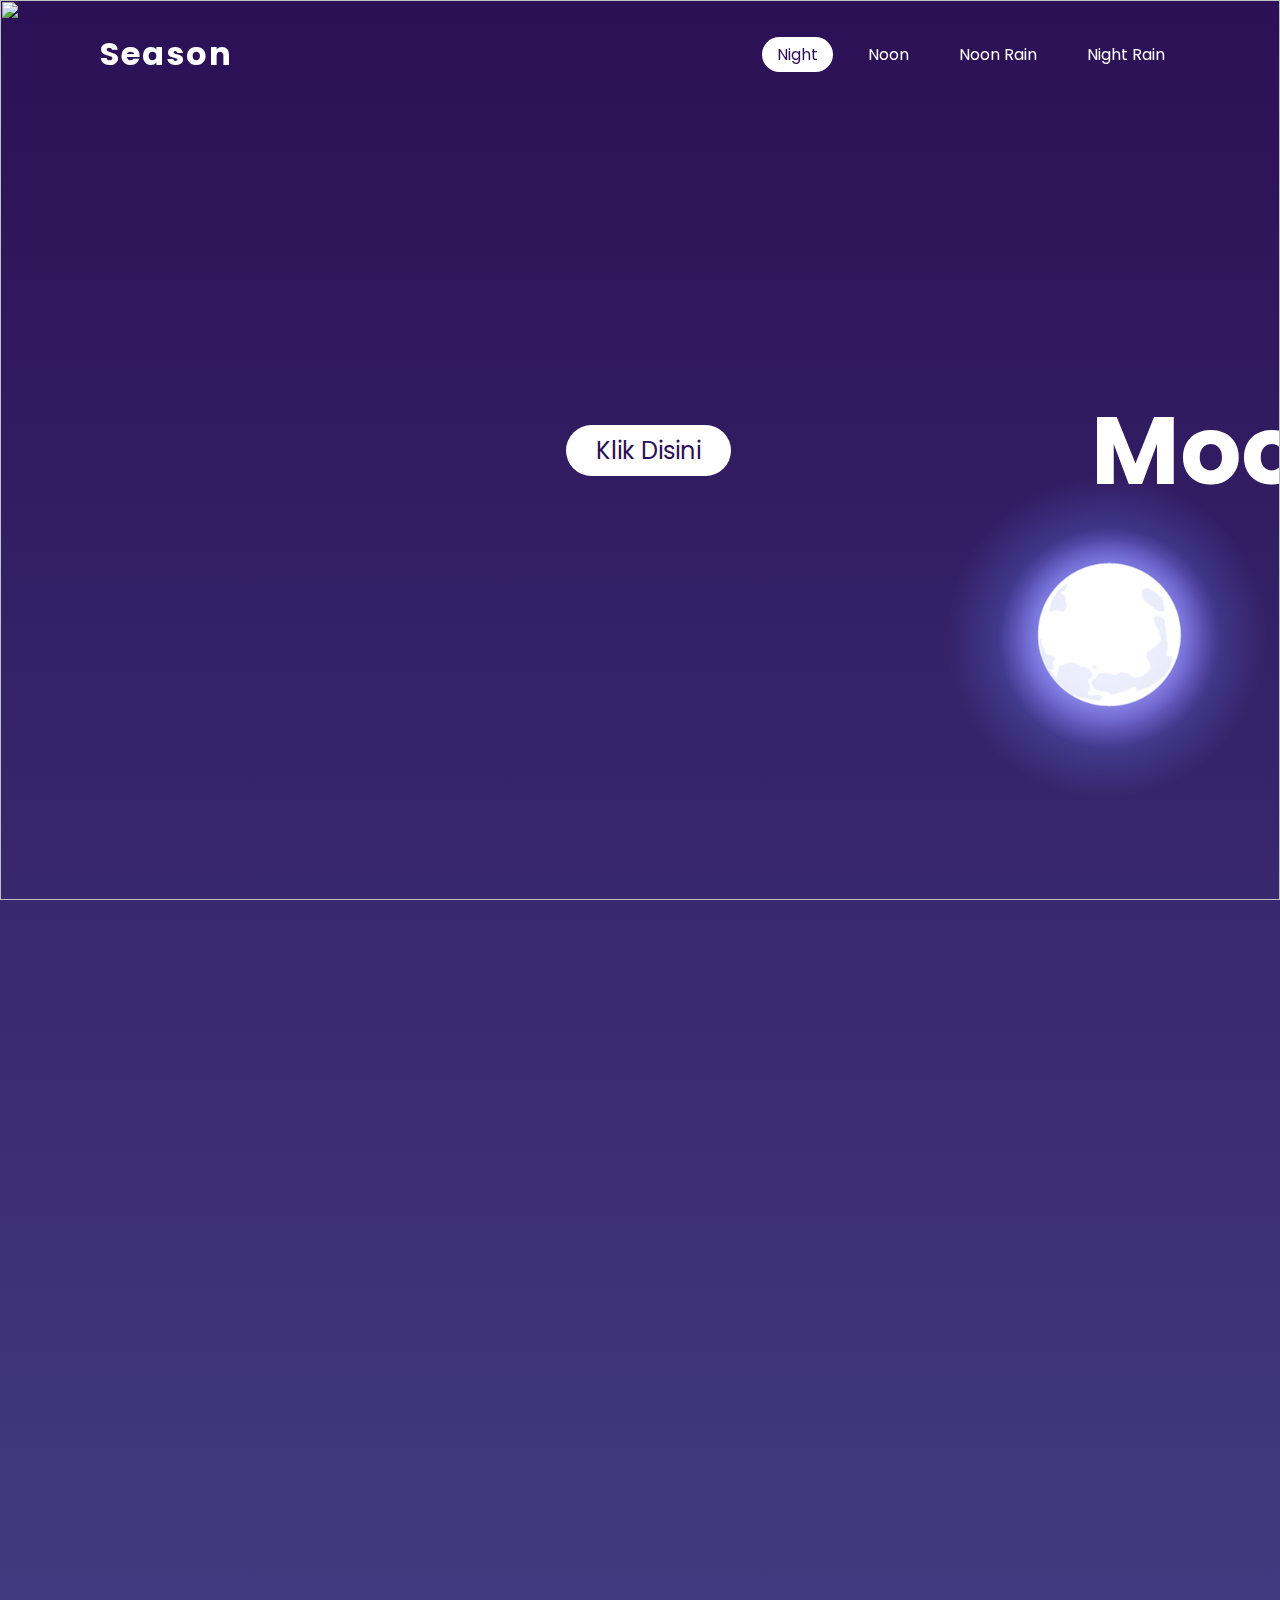
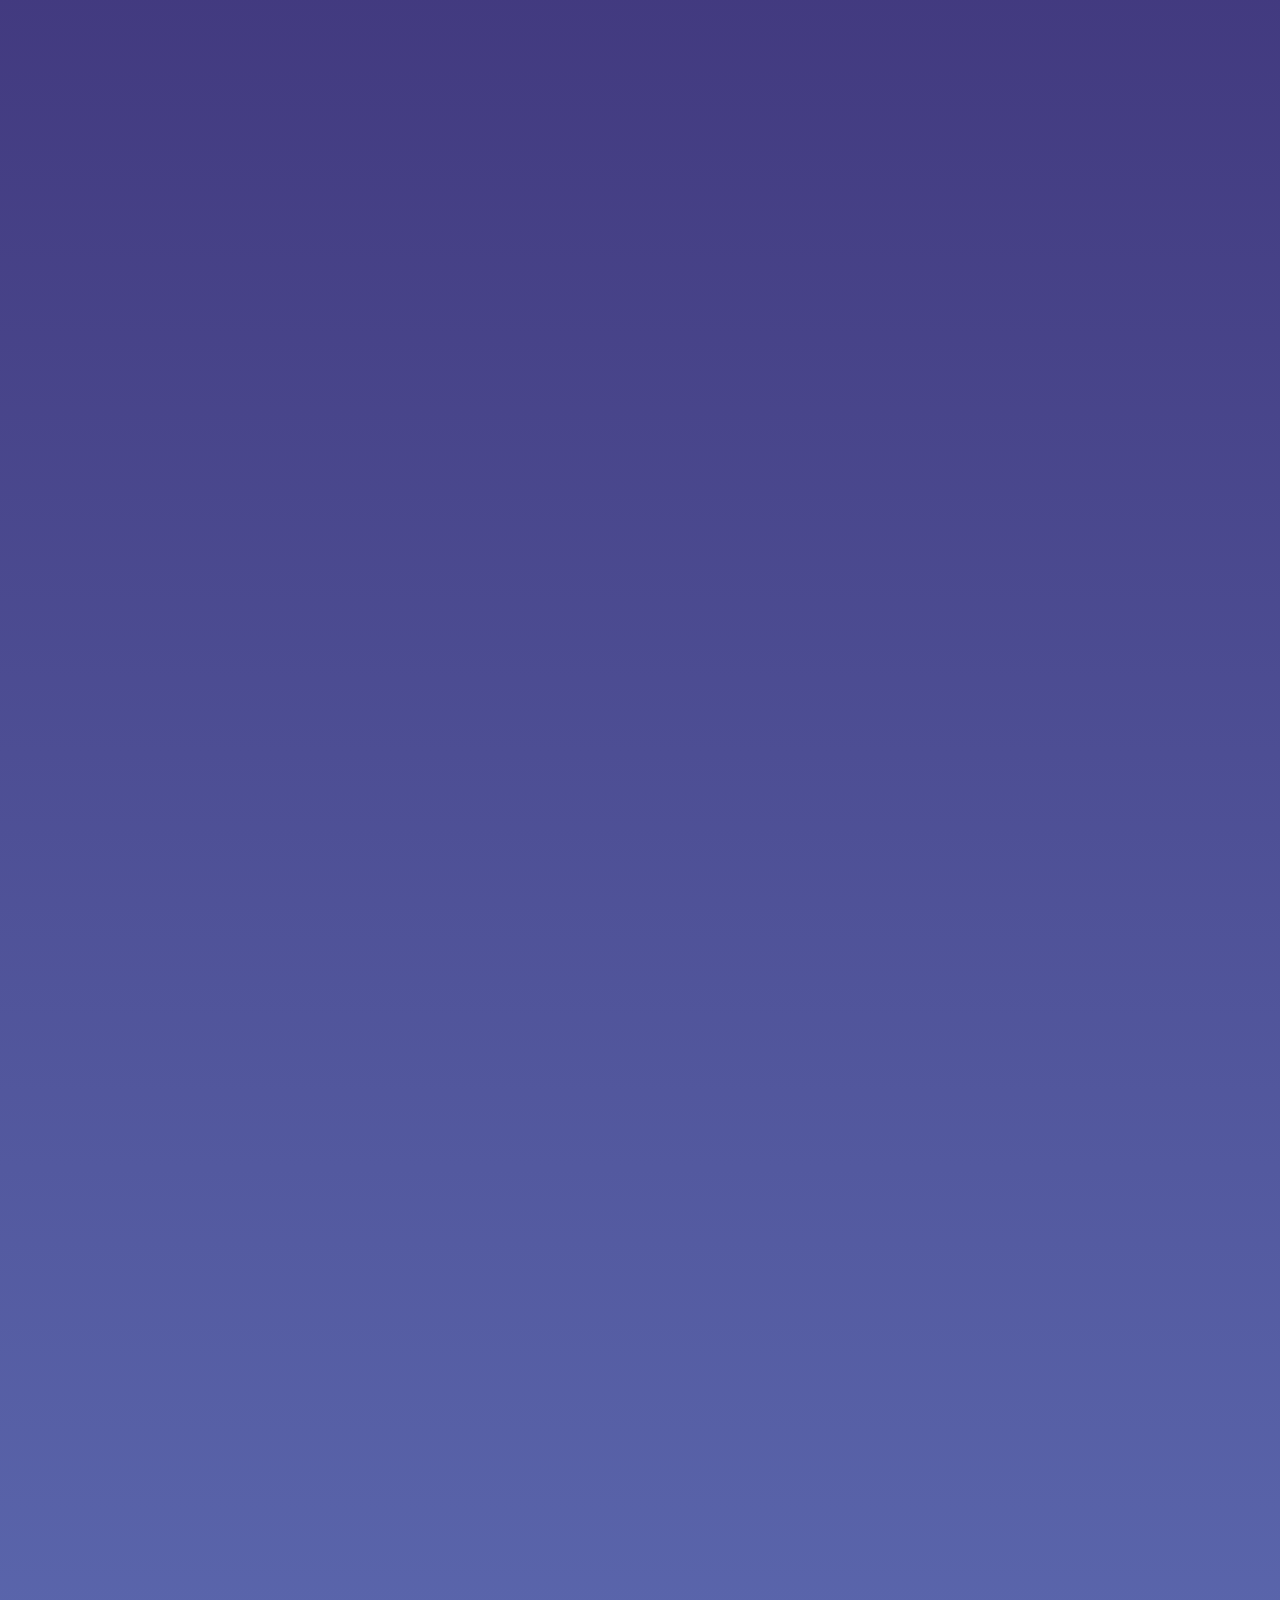
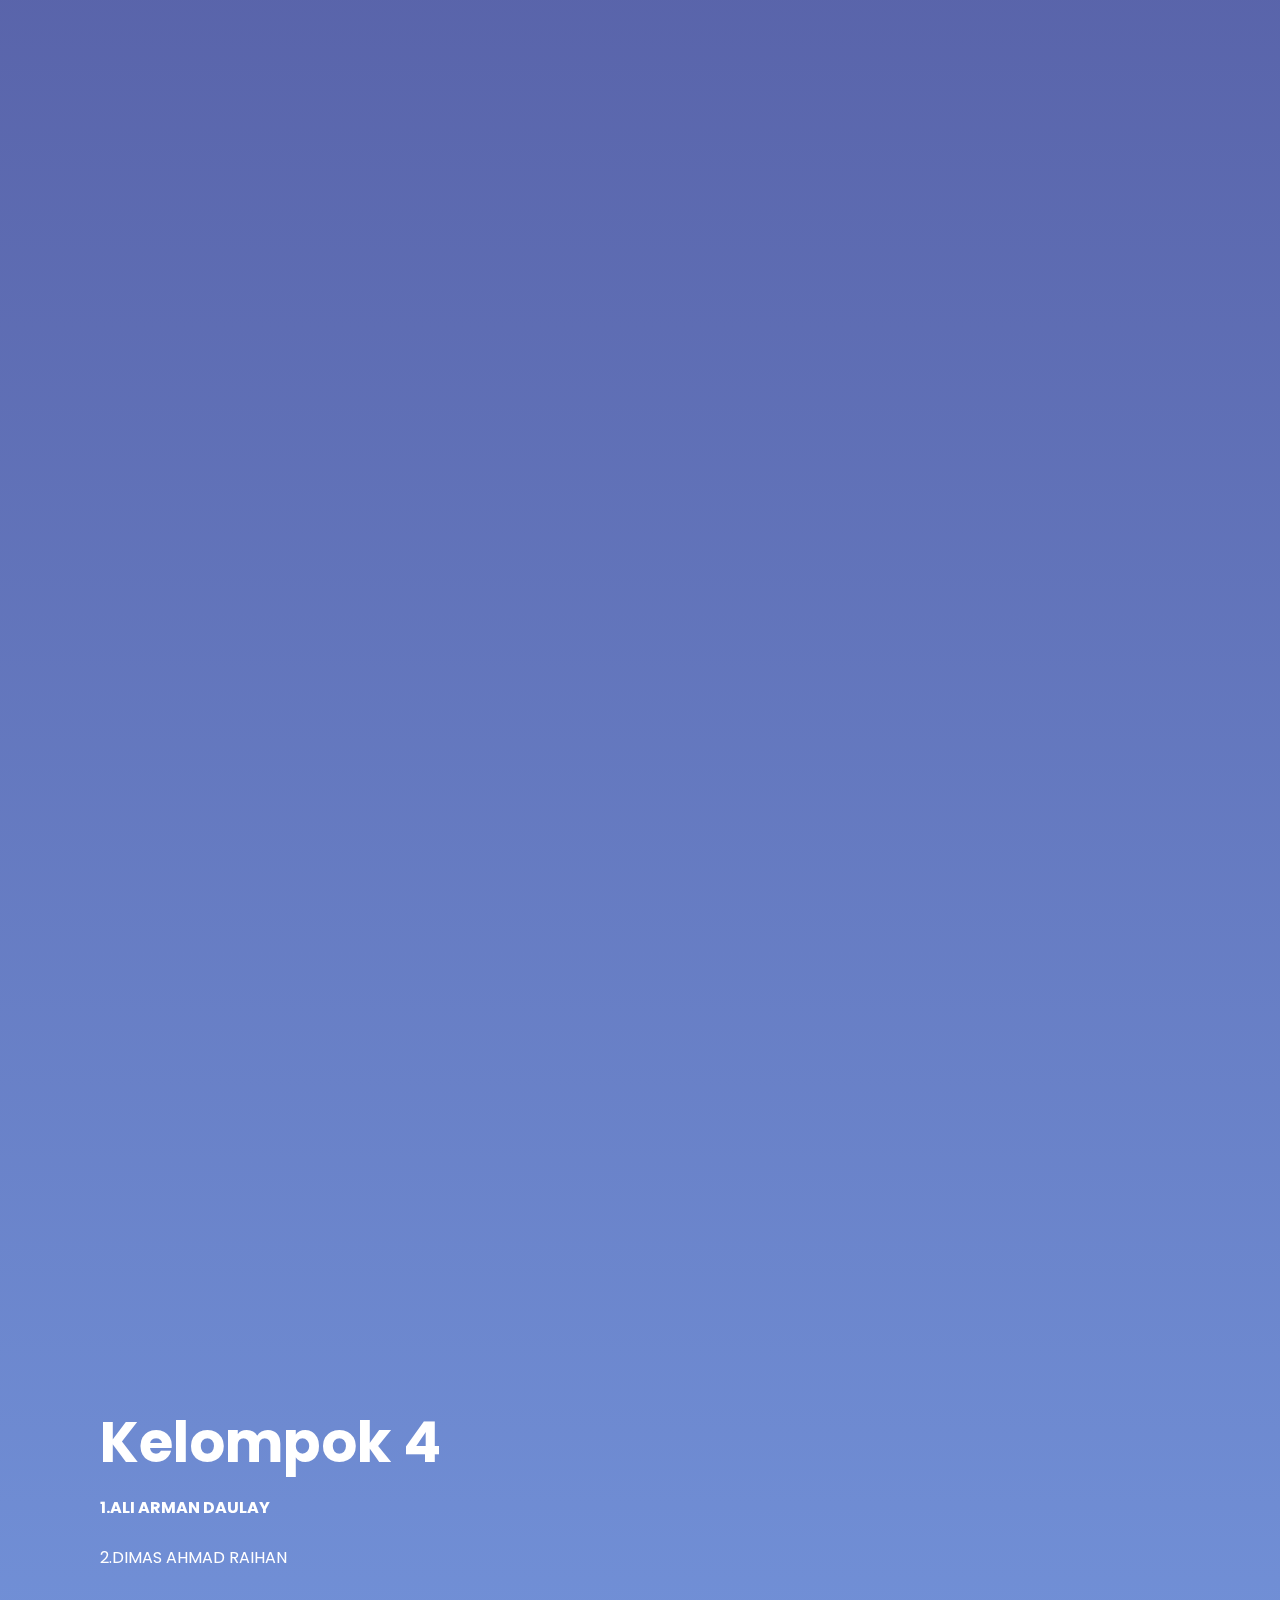
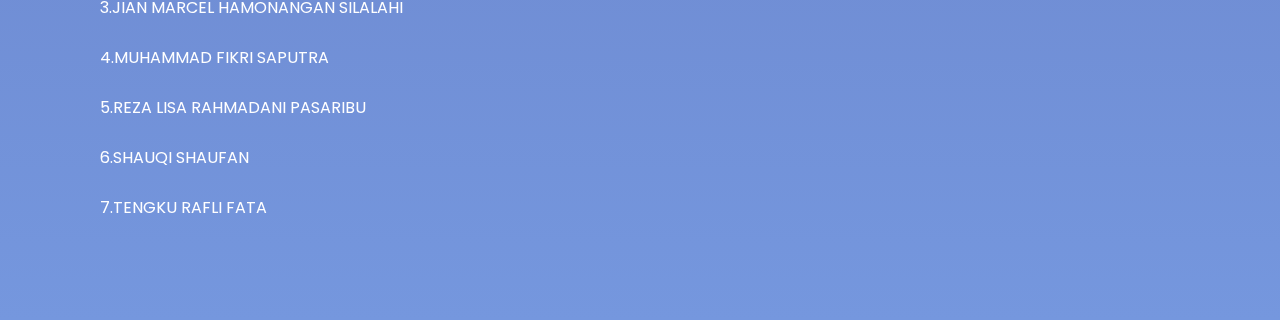
==== index.html @ a9be95c5 "perubahan dari ali" ====
<!doctype html>
<html>
<head>
<title>Kelompok 4 . Pemrograman Internet</title>
<link rel="stylesheet" type="text/css" href="css/season.css">
<script src="https://code.jquery.com/jquery-3.6.0.min.js" integrity="sha256-/xUj+3OJU5yExlq6GSYGSHk7tPXikynS7ogEvDej/m4=" crossorigin="anonymous"></script>
</head>
<body>
	<header>
		<a href="#" class="logo">Season</a>
		<ul>
			<li><a href="#" class="active">Night</a></li>
			<li><a href="#">Noon</a></li>
			<li><a href="#">Noon Rain</a></li>
			<li><a href="#">Night Rain</a></li>
		</ul>
	</header>
	<section>
		<img src="images/stars.png" id="stars">
		<img src="images/moon.png" id="moon">
		<img src="images/mountains_behind malam.png" id="mountains_behind_malam">
		<h2 id="text">Moon Light</h2>
		<a href="#sec" id="btn">Klik Disini</a>
		<img src="images/mountains_front malam.png" id="mountains_front_malam">
	</section>
	<div class="sec" id="sec">
		<h2>Kelompok 4</h2>
		<p><b>1.ALI ARMAN DAULAY</b><br><br>
			  2.DIMAS AHMAD RAIHAN<br><br>
			  3.JIAN MARCEL HAMONANGAN SILALAHI<br><br>
			  4.MUHAMMAD FIKRI SAPUTRA<br><br>
			  5.REZA LISA RAHMADANI PASARIBU<br><br>
			  6.SHAUQI SHAUFAN<br><br>
			  7.TENGKU RAFLI FATA
		</p>
	</div>
	<script type="text/javascript" src="javascript/season.js"></script>
</body>
</html>
---- css/season.css ----
@import url('https://fonts.googleapis.com/css?family=Poppins:300,400,500,600,700,800,900&display=swap');
* {
	margin : 0;
	padding: 0;
	box-sizing: border-box;
	font-family: 'Poppins', sans-serif; 
	scroll-behavior: smooth;
}
body {
	min-height:  100vh;
	overflow-x: hidden;
	background: linear-gradient(#2b1055,#7597de);
}
header {
	position: fixed;
	top : 0;
	left: 0;
	width: 100%;
	padding: 30px 100px;
	display: flex;
	justify-content: space-between;
	align-items: center;
	z-index: 10000;
}
header .logo {
	color: #fff;
	font-weight: 700;
	text-decoration: none;
	font-size: 2em;
	letter-spacing: 2px;
}
header ul {
	display: flex;
	justify-content: center;
	align-items: center;
}
header ul li {
	list-style: none;
	margin-left: 20px;
}
header ul li a {
	text-decoration: none;
	padding: 6px 15px;
	color: #fff;
	border-radius: 20px;
}
header ul li a:hover ,
header ul li a.active {
	background: #fff;
	color: #2b1055;
}
section {
	position: relative;
	width: 100%;
	height: 100vh;
	padding: 100px;
	display: flex;
	justify-content: center;
	align-items: center;
	overflow: hidden;
}
/*section::before {
	content: '';
	position: absolute;
	bottom: 0;
	width: 100%;
	height: 100px;
	background: linear-gradient(to top, #1c0522,transparent);
	z-index: 1000;
}*/
section img#mountains_front_malam, section img#mountains_behind_malam {
	position: fixed;
}
section img {
	position: absolute;
	left: 0;
	width: 100%;
	height: 100%;
	object-fit: cover;
	pointer-events: none;
}
section img:not(#moon) {
	top: 0;
}
section img#moon {
	bottom: 0;
	mix-blend-mode: screen;
	transform: rotate(0deg);
}
section img#mountains_front_malam {
	z-index: 10;
}
#text {
	position: absolute;
	right: -350px;
	color: #fff;
	white-space: nowrap;
	font-size: 7.5vw;
	z-index: 9;
}
#btn {
	text-decoration: none;
	display: inline-block;
	padding: 8px 30px;
	border-radius: 40px;
	background: #fff;
	color: #2b1055;
	font-size: 1.5em;
	z-index: 9;
	transform: translate(8px);
}
.sec {
	position: relative;
	padding: 100px;
	/*background: #1c0522;*/
}
.sec h2 {
	font-size: 3.5em;
	margin-bottom: 10px;
	color: #fff;
}
.sec p {
	font-size: 1em;
	color: #fff;
}
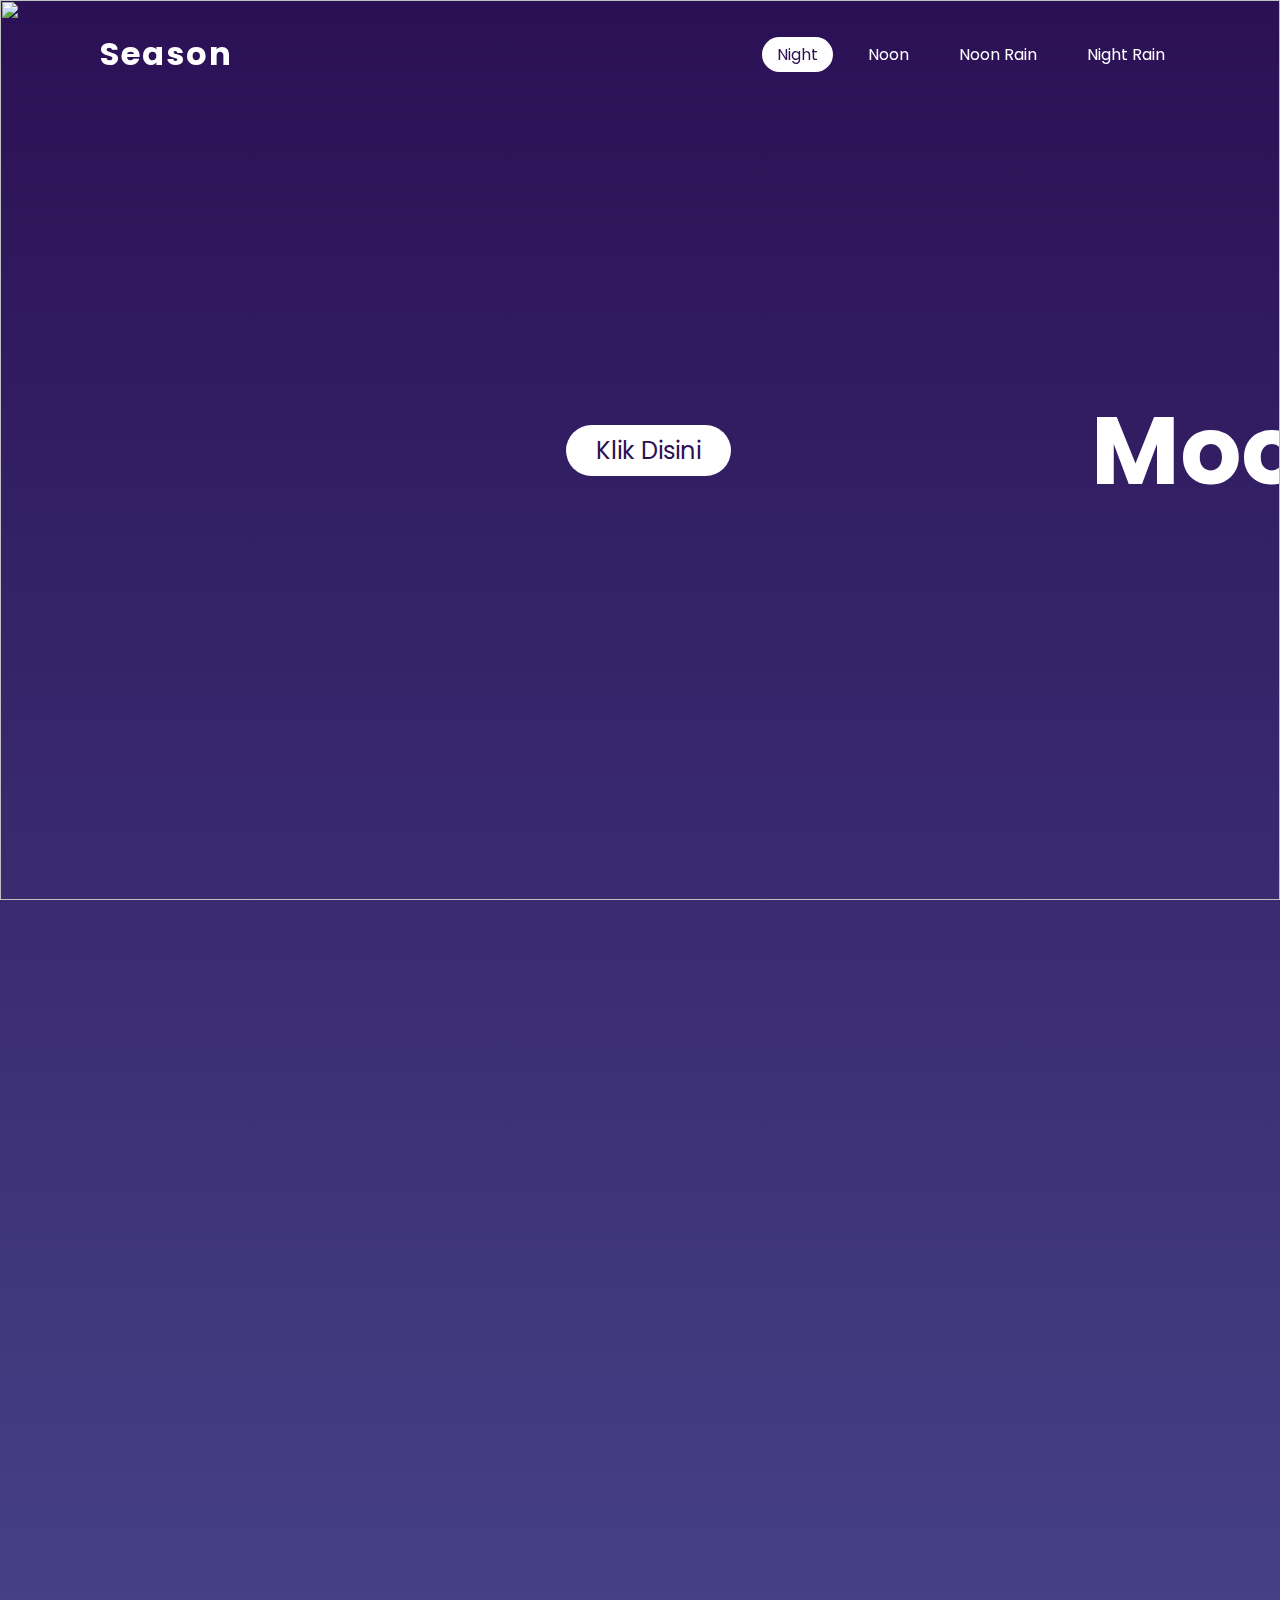
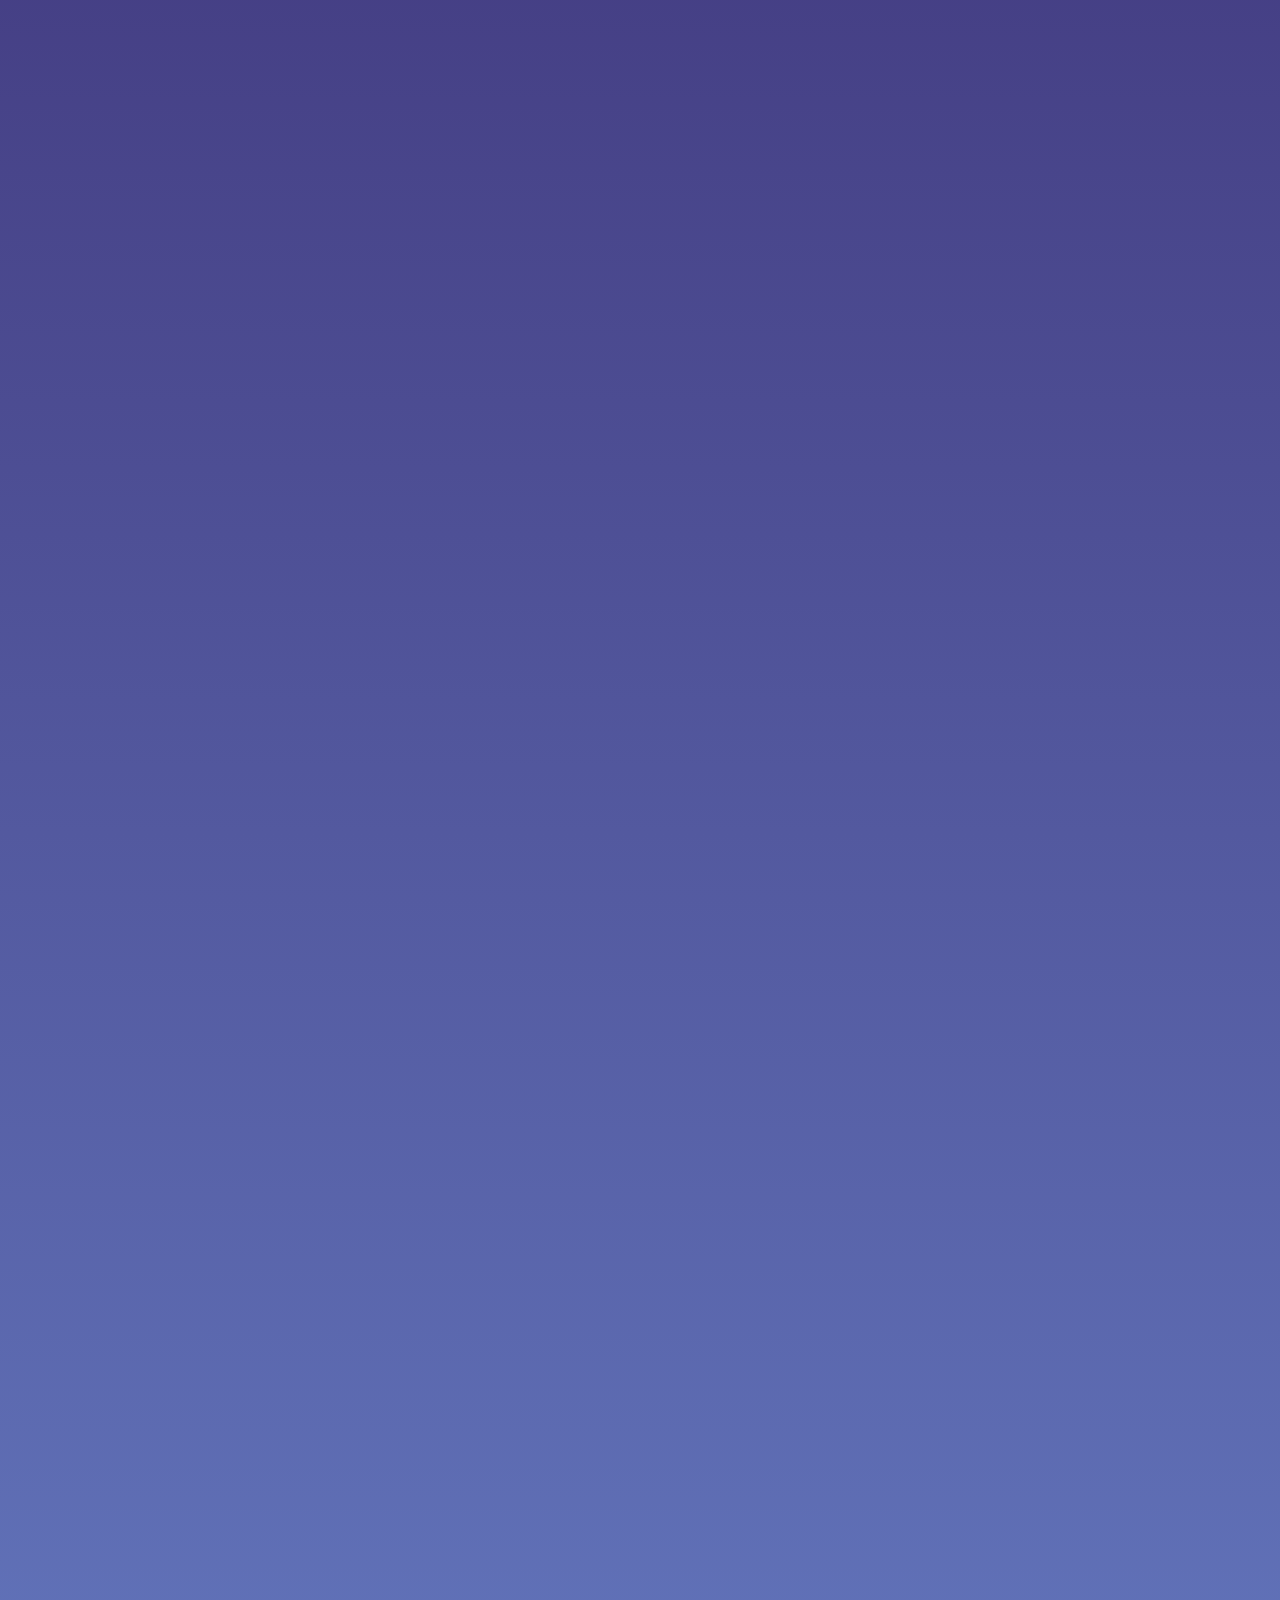
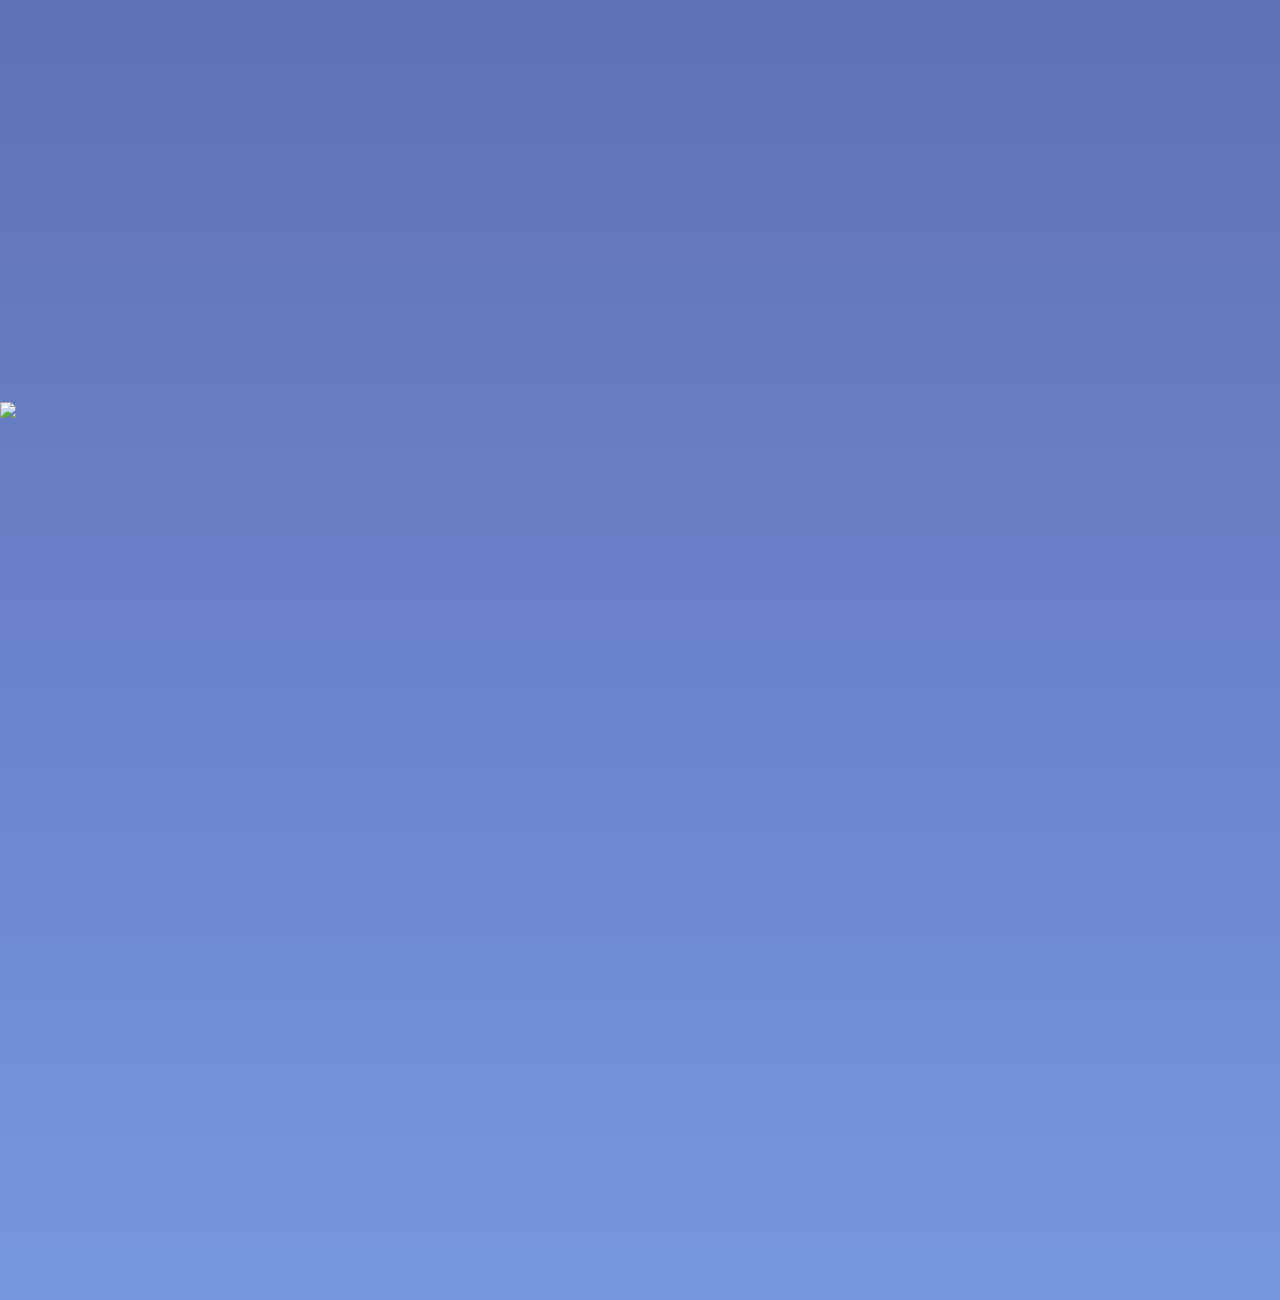
==== commit 7756f7ca: "semoga kali ini posisi bulannya sejajar selalu T.T" ====
--- a/index.html
+++ b/index.html
@@ -10,20 +10,24 @@
 		<a href="#" class="logo">Season</a>
 		<ul>
 			<li><a href="#" class="active">Night</a></li>
-			<li><a href="#">Noon</a></li>
-			<li><a href="#">Noon Rain</a></li>
-			<li><a href="#">Night Rain</a></li>
+			<li><a href="#" id="hij">Noon</a></li>
+			<li><a href="#" id="efg">Noon Rain</a></li>
+			<li><a href="#" id="abc">Night Rain</a></li>
 		</ul>
 	</header>
 	<section>
 		<img src="images/stars.png" id="stars">
-		<img src="images/moon.png" id="moon">
+		<img src="images/moon2.png" id="moon" data-moon-deg="0">
 		<img src="images/mountains_behind malam.png" id="mountains_behind_malam">
 		<h2 id="text">Moon Light</h2>
 		<a href="#sec" id="btn">Klik Disini</a>
 		<img src="images/mountains_front malam.png" id="mountains_front_malam">
 	</section>
-	<div class="sec" id="sec">
+	<div id="night"></div>
+	<div id="noon"></div>
+	<div id="noonRain"></div>
+	<div id="nightRain"></div>
+	<!-- <div class="sec" id="sec">
 		<h2>Kelompok 4</h2>
 		<p><b>1.ALI ARMAN DAULAY</b><br><br>
 			  2.DIMAS AHMAD RAIHAN<br><br>
@@ -33,7 +37,7 @@
 			  6.SHAUQI SHAUFAN<br><br>
 			  7.TENGKU RAFLI FATA
 		</p>
-	</div>
+	</div> -->
 	<script type="text/javascript" src="javascript/season.js"></script>
 </body>
 </html>
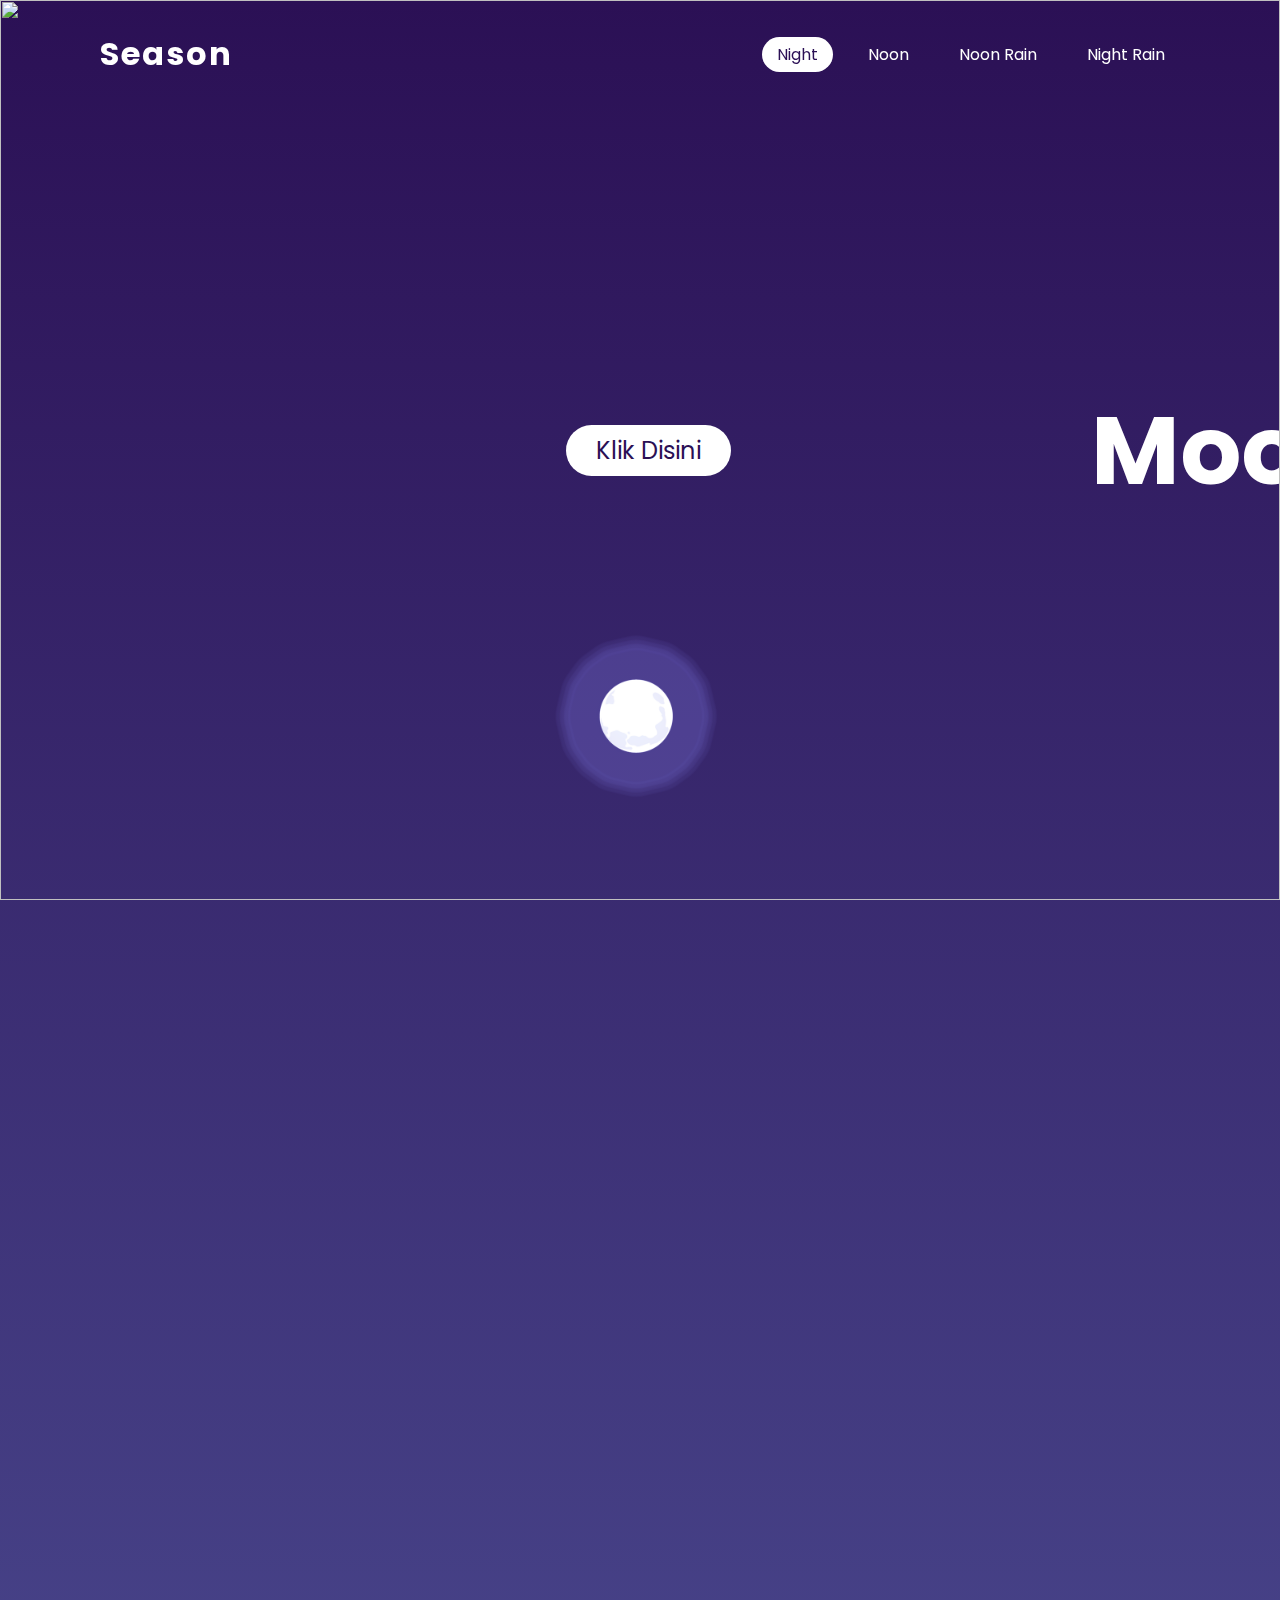
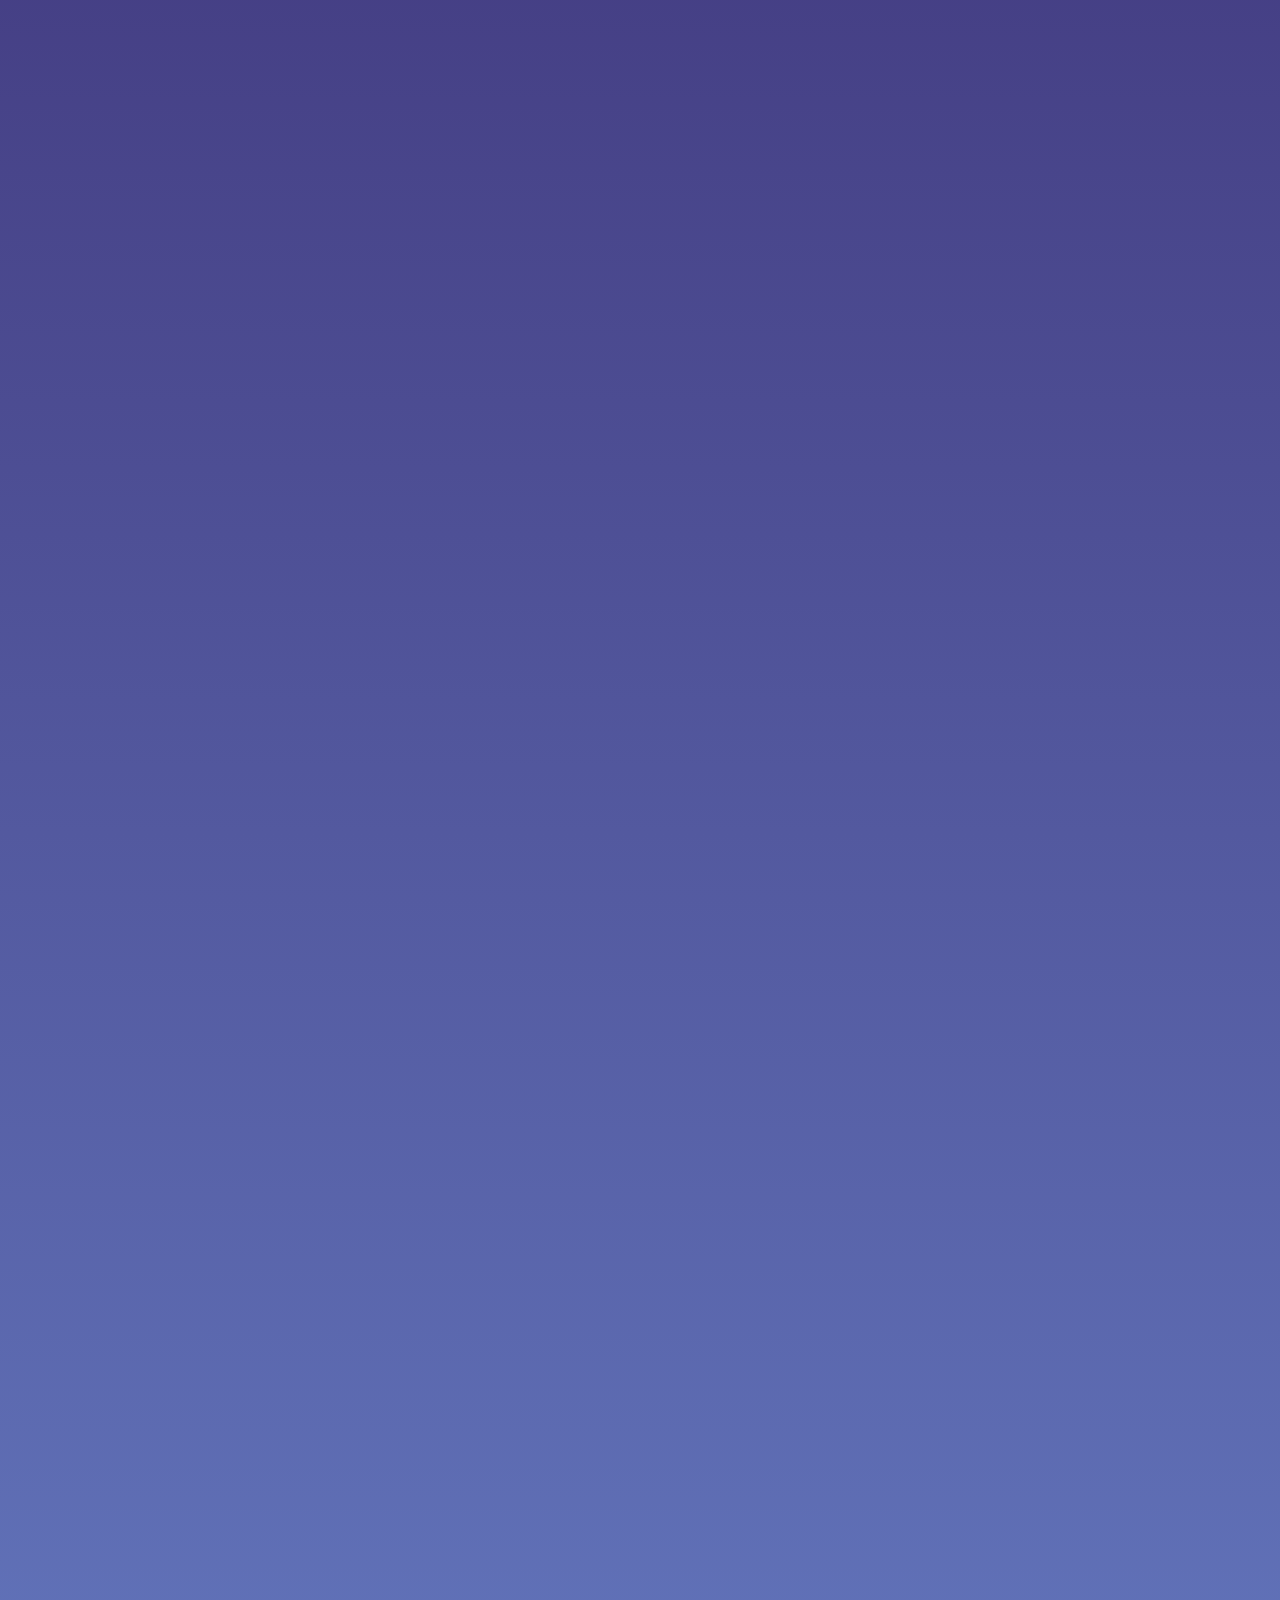
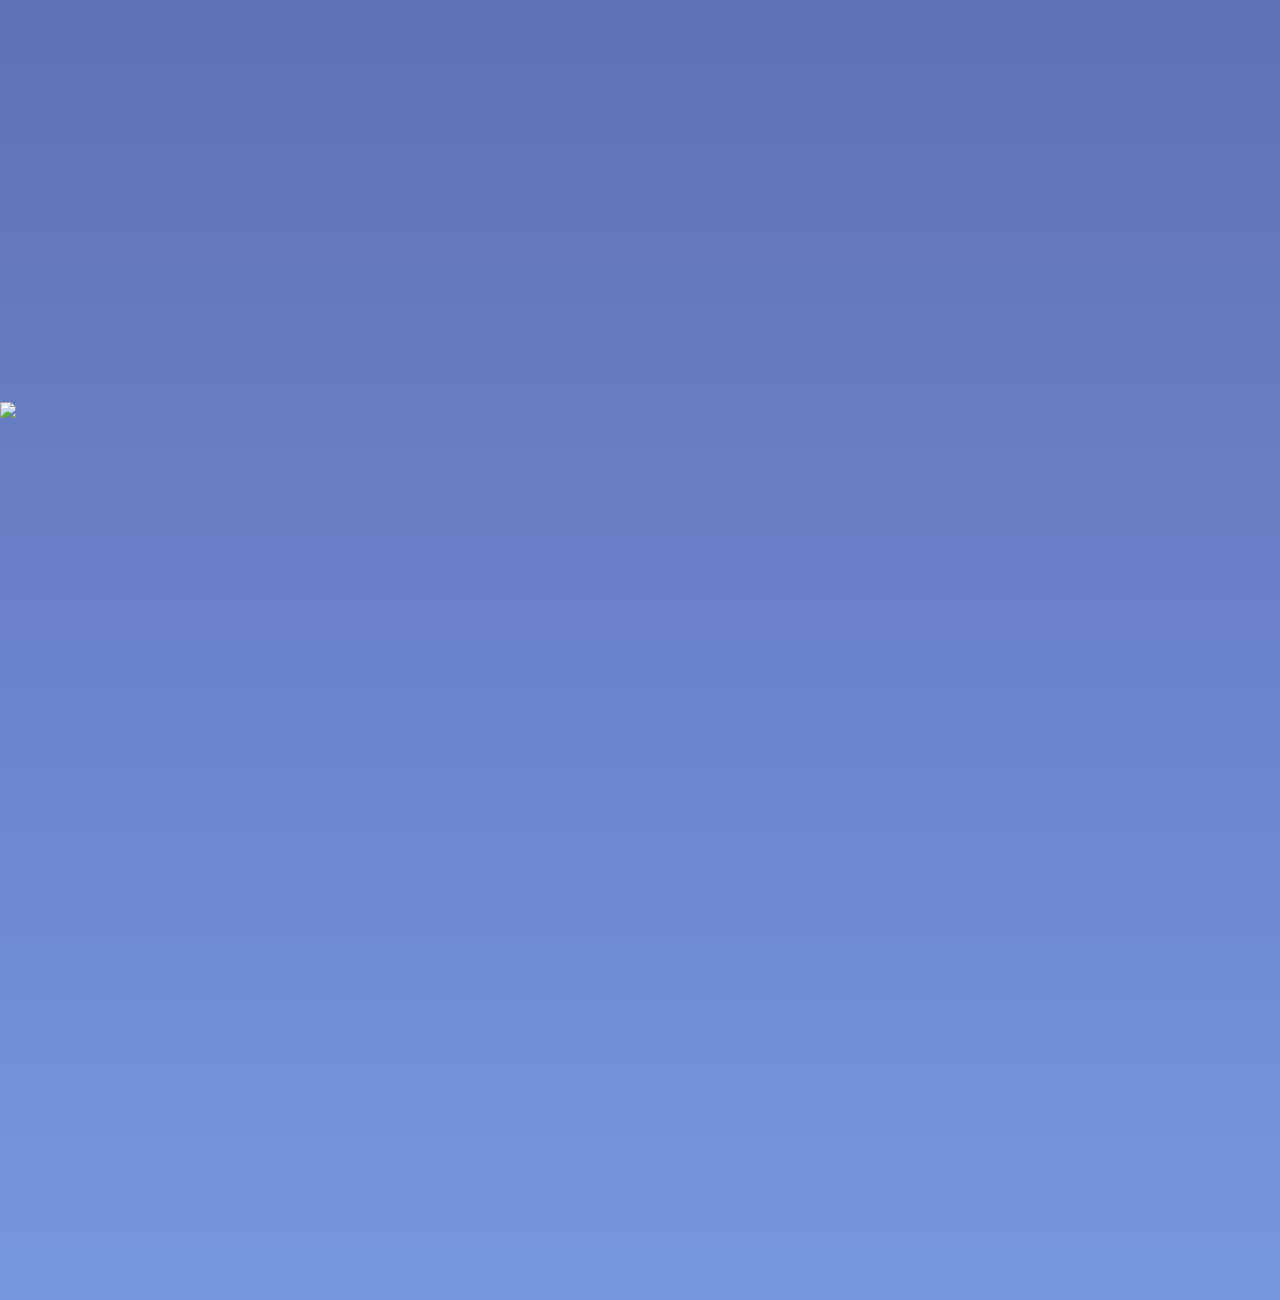
==== commit b305bdb7: "bulannya gini aja lah" ====
--- a/index.html
+++ b/index.html
@@ -17,7 +17,7 @@
 	</header>
 	<section>
 		<img src="images/stars.png" id="stars">
-		<img src="images/moon2.png" id="moon" data-moon-deg="0">
+		<img src="images/moon3.png" id="moon" data-moon-deg="0">
 		<img src="images/mountains_behind malam.png" id="mountains_behind_malam">
 		<h2 id="text">Moon Light</h2>
 		<a href="#sec" id="btn">Klik Disini</a>
--- a/css/season.css
+++ b/css/season.css
@@ -68,10 +68,13 @@
 	background: linear-gradient(to top, #1c0522,transparent);
 	z-index: 1000;
 }*/
-section img#mountains_front_malam, section img#mountains_behind_malam {
-	position: fixed;
+section img#mountains_front_malam,
+section img#mountains_behind_malam,
+section img#stars {
+	position: fixed !important;
 }
-section img {
+section img:not(#moon) {
+	top: 0;
 	position: absolute;
 	left: 0;
 	width: 100%;
@@ -79,13 +82,14 @@
 	object-fit: cover;
 	pointer-events: none;
 }
-section img:not(#moon) {
-	top: 0;
-}
 section img#moon {
+	margin-bottom: -8vh;
 	bottom: 0;
+	left: 50%;
+	margin-left: -256px;
+	position: fixed;
 	mix-blend-mode: screen;
-	transform: rotate(0deg);
+	transform: scale(0.4);
 }
 section img#mountains_front_malam {
 	z-index: 10;
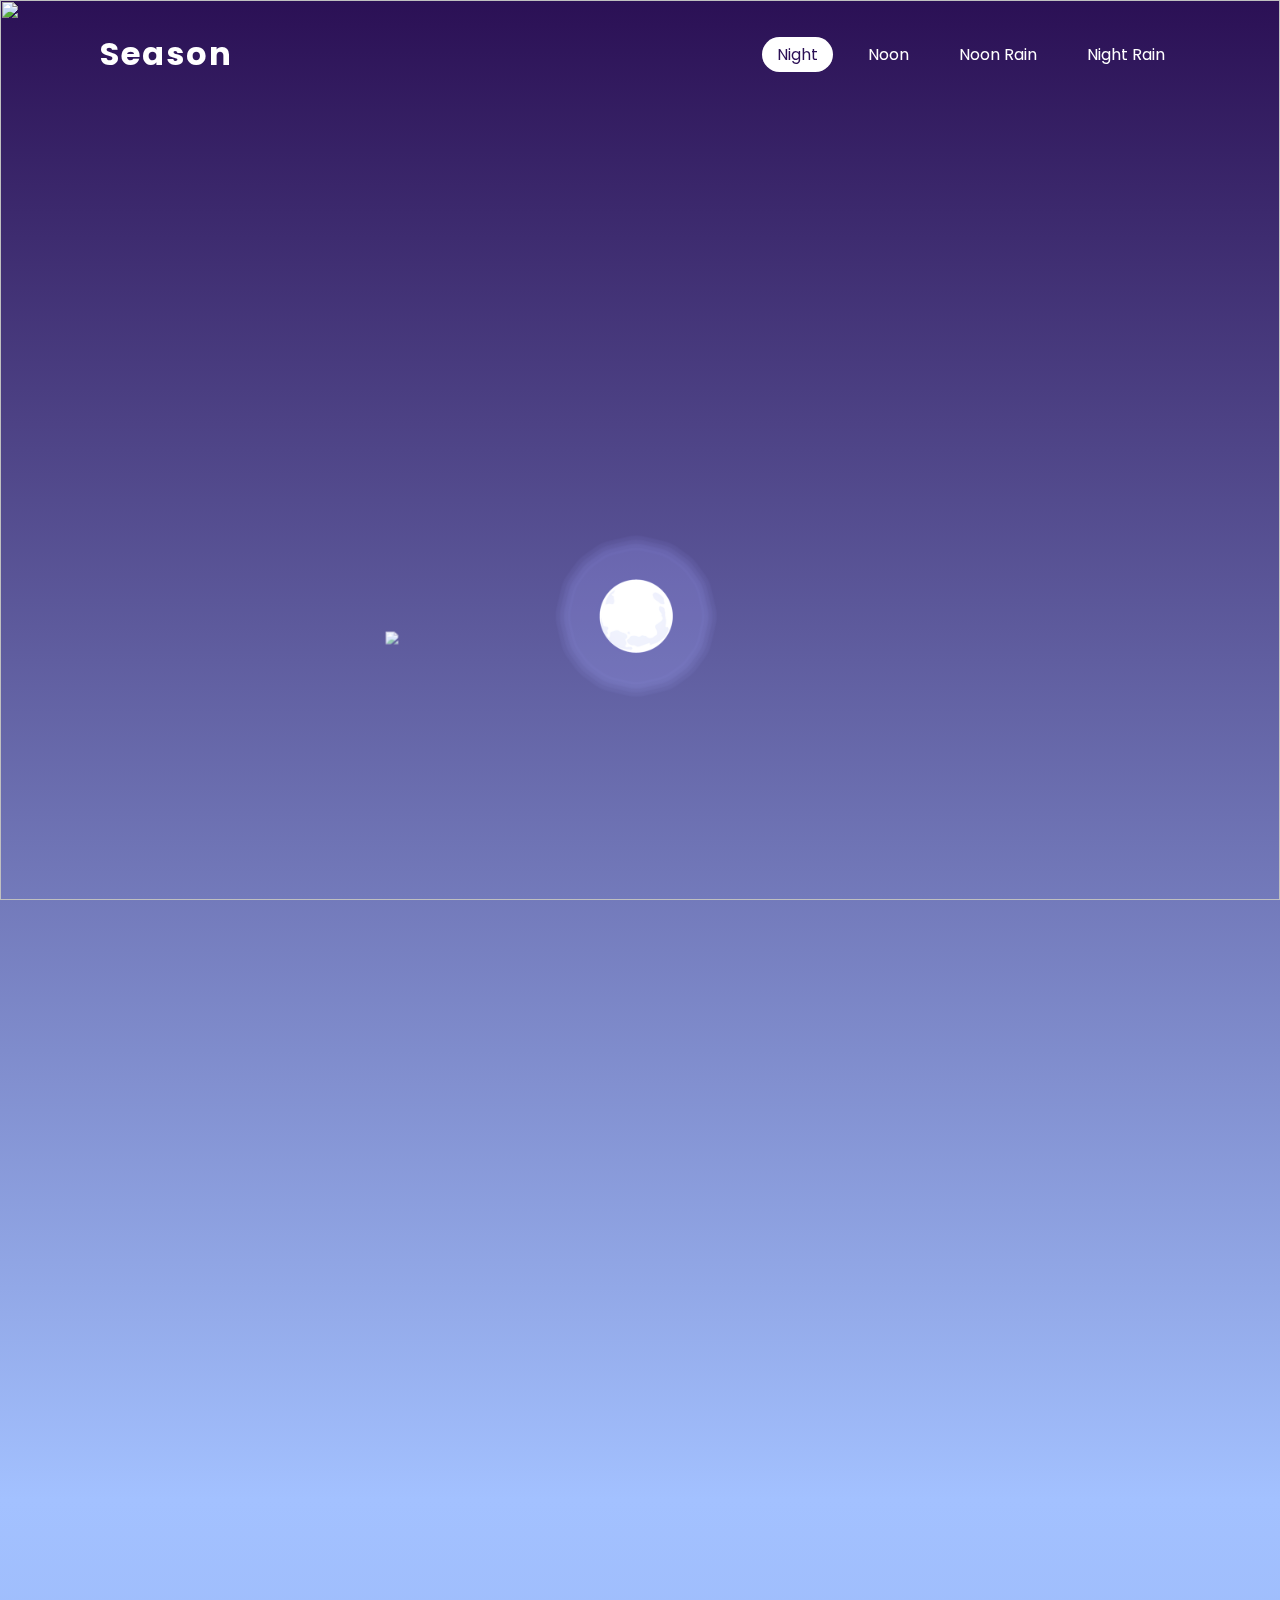
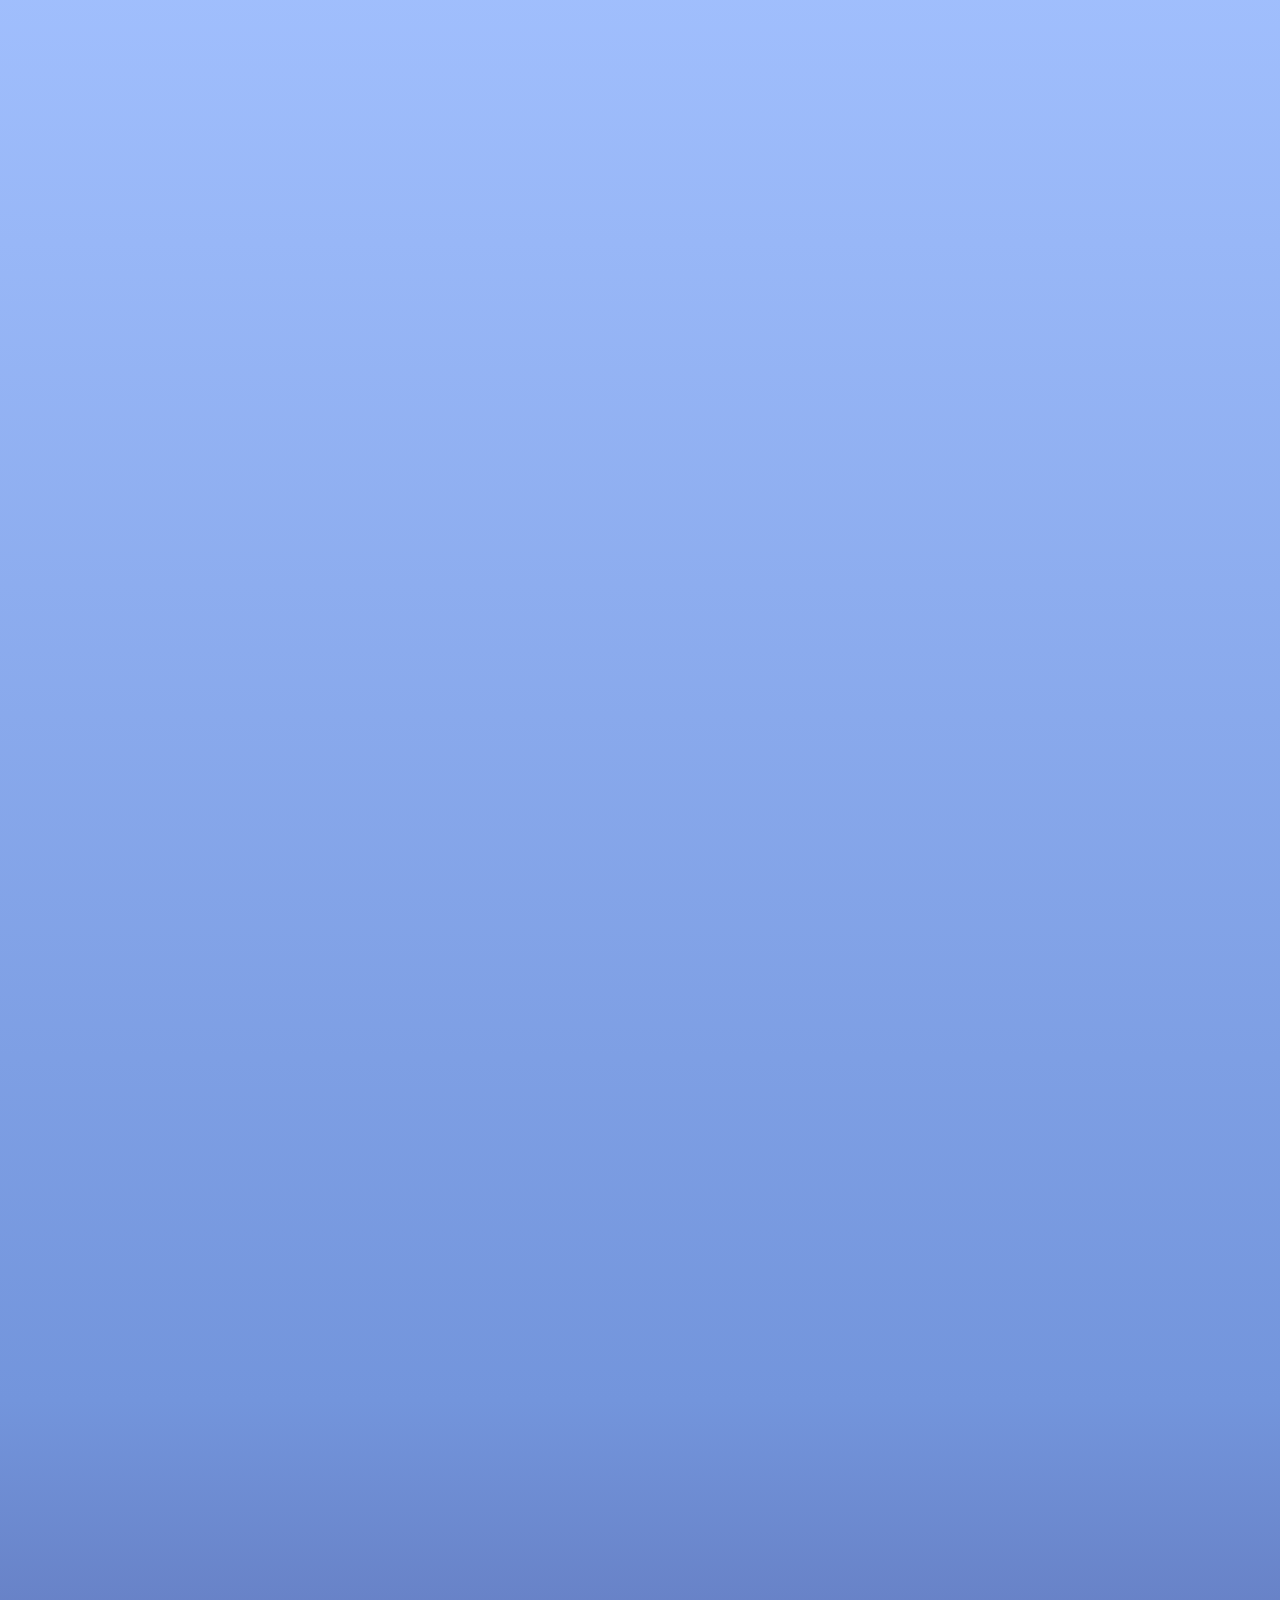
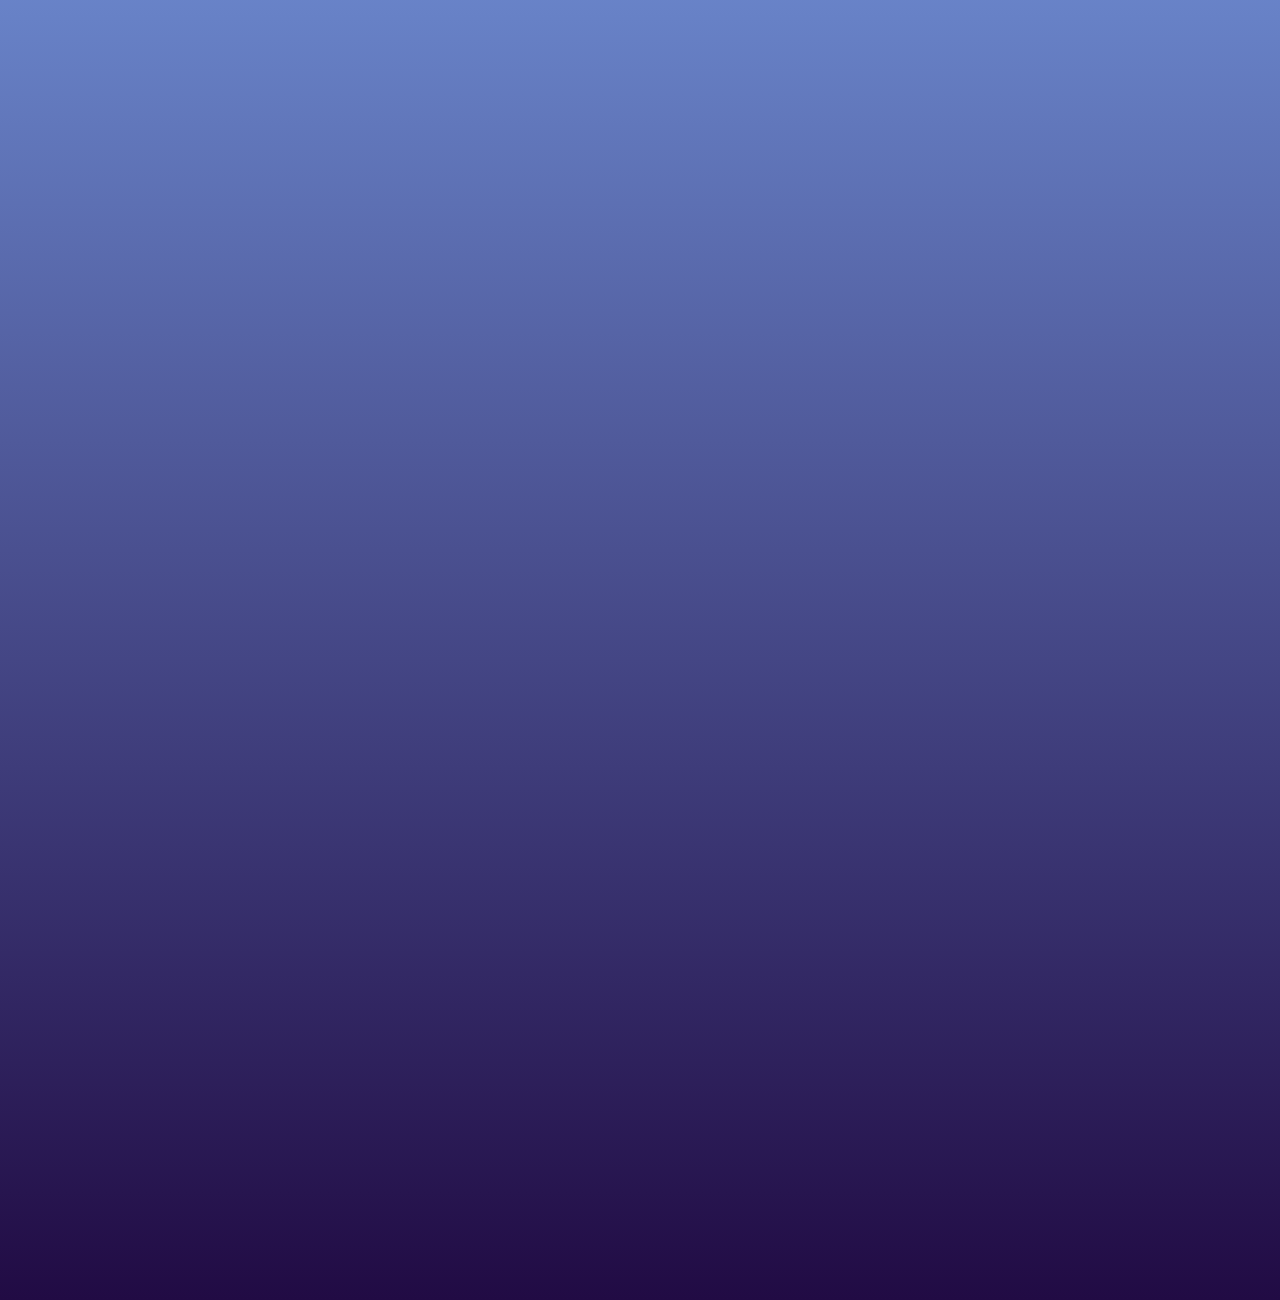
==== commit 8ded40aa: "tinggal mountain night rain dan posisi matahari salah" ====
--- a/index.html
+++ b/index.html
@@ -15,13 +15,67 @@
 			<li><a href="#" id="abc">Night Rain</a></li>
 		</ul>
 	</header>
+
+	<img src="images/night cloud.png" class="clouds night-clouds night-cloud-1">
+	<img src="images/night cloud.png" class="clouds night-clouds night-cloud-2">
+	<img src="images/night cloud.png" class="clouds night-clouds night-cloud-3">
+	<img src="images/night cloud.png" class="clouds night-clouds night-cloud-4">
+	<img src="images/night cloud.png" class="clouds night-clouds night-cloud-5">
+	<img src="images/night cloud.png" class="clouds night-clouds night-cloud-6 z10">
+	<img src="images/night cloud.png" class="clouds night-clouds night-cloud-7 z10">
+	<img src="images/night cloud.png" class="clouds night-clouds night-cloud-8 z10">
+	<img src="images/night cloud.png" class="clouds night-clouds night-cloud-9 z9">
+	<img src="images/night cloud.png" class="clouds night-clouds night-cloud-10 z10">
+	<img src="images/night cloud.png" class="clouds night-clouds night-cloud-11 z9">
+	<img src="images/night cloud.png" class="clouds night-clouds night-cloud-12 z9">
+	<img src="images/night cloud.png" class="clouds night-clouds night-cloud-13 z9">
+
+	<img src="images/dark cloud2.png" class="clouds night-clouds dark-clouds night-cloud-14 z9">
+	<img src="images/dark cloud2.png" class="clouds night-clouds dark-clouds night-cloud-15 z10">
+	<img src="images/dark cloud2.png" class="clouds night-clouds dark-clouds night-cloud-16 z10">
+	<img src="images/dark cloud2.png" class="clouds night-clouds dark-clouds night-cloud-17 z11">
+
 	<section>
 		<img src="images/stars.png" id="stars">
-		<img src="images/moon3.png" id="moon" data-moon-deg="0">
-		<img src="images/mountains_behind malam.png" id="mountains_behind_malam">
-		<h2 id="text">Moon Light</h2>
-		<a href="#sec" id="btn">Klik Disini</a>
-		<img src="images/mountains_front malam.png" id="mountains_front_malam">
+		<!-- keterangan : 
+			 sc1-lhc-$ > summer cloud 1 - left hight cloud - $
+			 sc1-rhc-$ > summer cloud 1 - right hight cloud - $
+			 sc1-tc-$ > summer cloud 1 - tiny cloud - $
+			 sc2-tm-$ > summer cloud 2 - top of mountain - $
+			 sc2-lhc > summer cloud 2 - left hight cloud
+			 sc3-mm > summer cloud 3 - middle of mountain
+			 sc-rhc > summer cloud - right higt cloud
+			 sc-bm > summer cloud - behind mountain
+		 -->
+		<img src="images/summer cloud 1.png" class="clouds sc1-lhc-1 summer-clouds">
+		<img src="images/summer cloud 1.png" class="clouds sc1-lhc-2 summer-clouds">
+		<img src="images/summer cloud 1.png" class="clouds sc1-rhc-1 summer-clouds">
+		<img src="images/summer cloud 1.png" class="clouds sc1-rhc-2 summer-clouds">
+		<img src="images/summer cloud 1.png" class="clouds sc1-tc-1 summer-clouds">
+		<img src="images/summer cloud 1.png" class="clouds sc1-tc-2 summer-clouds">
+		
+		<img src="images/summer cloud 2.png" class="clouds sc2-tm-1 summer-clouds">
+		<img src="images/summer cloud 2.png" class="clouds sc2-tm-2 summer-clouds">
+		<img src="images/summer cloud 2.png" class="clouds sc2-lhc summer-clouds">		
+
+		<img src="images/summer cloud 3.png" class="clouds sc3-mm summer-clouds">
+
+		<img src="images/summer cloud.png" class="clouds sc-rhc summer-clouds">
+		<img src="images/summer cloud.png" class="clouds sc-bm summer-clouds">
+
+		<img src="images/moon3.png" id="moon" class="light moon-light">
+		<img src="images/sun.png" id="sun" class="light sun-light">
+		
+		<!-- <img src="images/mountains_behind malam rain.png" id="mountains_behind_malam_rain" class="mountains mountains_behind_malam_rain mountains_malam_rain"> -->
+		<img src="images/mountains_behind siang rain.png" id="mountains_behind_siang_rain" class="mountains mountains_behind_siang_rain mountains_siang_rain">
+		<img src="images/mountains_behind siang.png" id="mountains_behind_siang" class="mountains mountains_behind_siang mountains_siang">
+		<img src="images/mountains_behind malam.png" id="mountains_behind_malam" class="mountains mountains_behind_malam mountains_malam">
+		<!-- <h2 id="text">Moon Light</h2> -->
+		<!-- <a href="#sec" id="btn">Klik Disini</a> -->
+		<img src="images/mountains_front malam.png" id="mountains_front_malam" class="mountains mountains_front_malam mountains_malam">
+		<img src="images/mountains_front siang.png" id="mountains_front_siang" class="mountains mountains_front_siang mountains_siang">
+		<img src="images/mountains_front siang rain.png" id="mountains_front_siang_rain" class="mountains mountains_front_siang_rain mountains_siang_rain">
+		<img src="images/rain1.gif" id="rain_front" class="rain_front">
 	</section>
 	<div id="night"></div>
 	<div id="noon"></div>
--- a/css/season.css
+++ b/css/season.css
@@ -9,7 +9,7 @@
 body {
 	min-height:  100vh;
 	overflow-x: hidden;
-	background: linear-gradient(#2b1055,#7597de);
+	background: linear-gradient(#2b1055,#a3c1ff, #7395dc, #210b44);
 }
 header {
 	position: fixed;
@@ -68,12 +68,21 @@
 	background: linear-gradient(to top, #1c0522,transparent);
 	z-index: 1000;
 }*/
-section img#mountains_front_malam,
-section img#mountains_behind_malam,
+.z11 {
+	z-index: 11 !important;
+}
+.z10 {
+	z-index: 10 !important;
+}
+.z9 {
+	z-index: 9 !important;
+}
+section img.mountains,
+section img#rain_front,
 section img#stars {
 	position: fixed !important;
 }
-section img:not(#moon) {
+section img:not(.light, .clouds) {
 	top: 0;
 	position: absolute;
 	left: 0;
@@ -82,17 +91,110 @@
 	object-fit: cover;
 	pointer-events: none;
 }
-section img#moon {
-	margin-bottom: -8vh;
-	bottom: 0;
+img.clouds {
+	left: -1000px;
+	z-index: 11;
+	position: fixed;
+	transform: scale(0.34);
+	transition: left .8s ease-in-out;
+}
+img.clouds.dark-clouds{
+	opacity: 0.7;
+}
+img.clouds.night-clouds {
+	left: -1000px;
+    top: 0;
+    transform: scale(1) rotate(180deg);
+    margin-top: -185px;
+}
+img.night-cloud-6, img.night-cloud-7, img.night-cloud-14 {
+	top: 1vw !important;
+}
+img.night-cloud-9 {
+	top: 2vw !important;
+}
+img.night-cloud-8, img.night-cloud-13 {
+	top: 3vw !important;
+}
+img.night-cloud-10 {
+	top: 4vw !important;
+}
+img.night-cloud-11 {
+	top: 6vw !important;
+}
+img.night-cloud-12 {
+	top: 8vw !important;
+}
+img.night-cloud-15, img.night-cloud-16 {
+	top: -3vw !important;
+}
+img.night-cloud-17 {
+	top: -7vw !important;
+}
+section img.sc1-lhc-1,
+section img.sc1-lhc-2,
+section img.sc1-rhc-1,
+section img.sc1-rhc-2 {
+	top: -153px;
+	z-index: 10;
+}
+section img.sc1-tc-1,
+section img.sc1-tc-2 {
+	z-index: 12;
+	transform: scale(0.2);
+}
+section img.sc1-tc-1 {
+	top: 119px;
+}
+section img.sc1-tc-2 {
+	top: 129px;
+}
+section img.sc2-tm-1 {
+	top: -19px;
+	z-index: 10;
+}
+section img.sc2-tm-2 {
+	top: 0px;
+	z-index: 12;
+}
+section img.sc2-lhc {
+	top: -135px;
+}
+section img.sc3-mm {
+	top: 260px;
+	z-index: 11;
+	transform: scale(0.24);
+}
+section img.sc-rhc {
+	top: -128px;
+	z-index: 12;
+}
+section img.sc-bm {
+	top: 88px;
+	z-index: 10;
+}
+
+section img.light {
+	top: 0;
 	left: 50%;
 	margin-left: -256px;
 	position: fixed;
 	mix-blend-mode: screen;
 	transform: scale(0.4);
 }
-section img#mountains_front_malam {
-	z-index: 10;
+section img.sun-light {
+	transform: scale(0.8);
+}
+section img.mountains_siang {
+	z-index: 10;
+}
+section img.mountains_malam {
+	z-index: 11;
+}
+section img.rain_front {
+	z-index: 10;
+	opacity: 0;
+	transition: opacity .8s ease-in-out;
 }
 #text {
 	position: absolute;
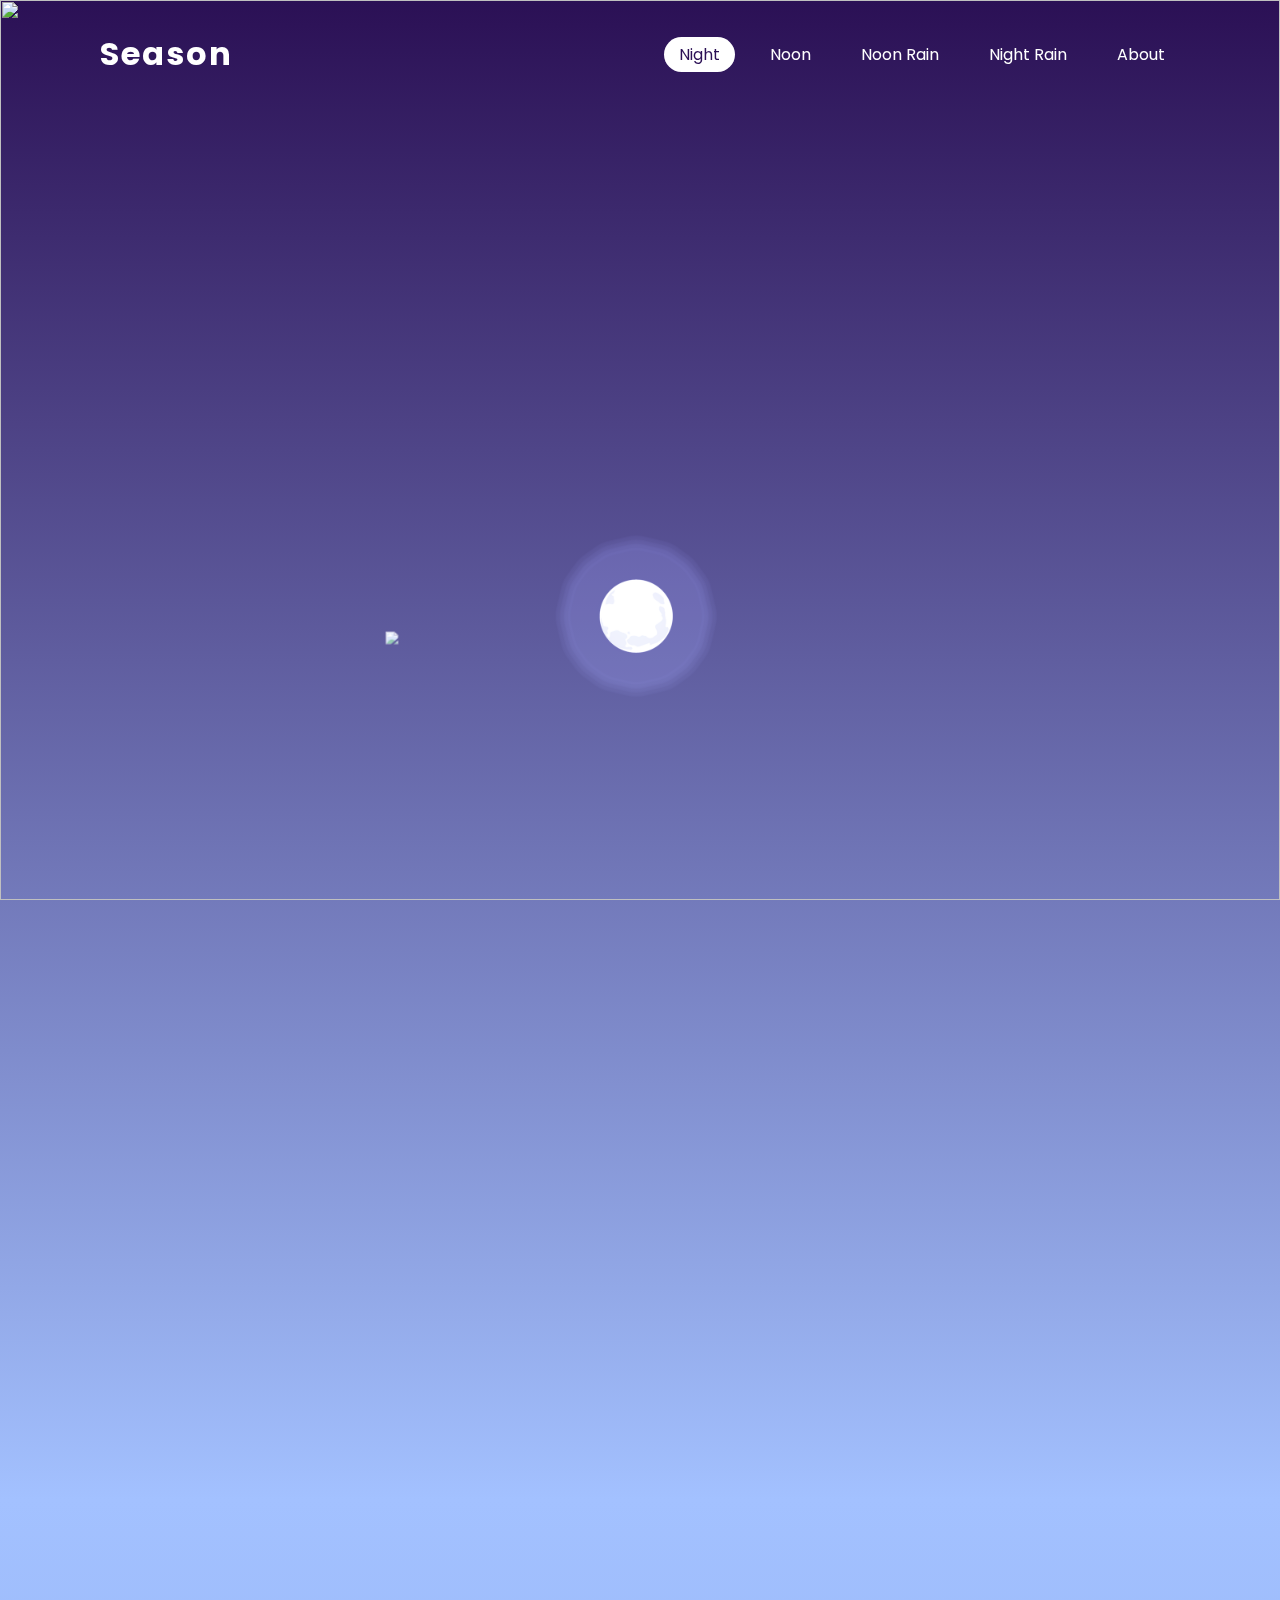
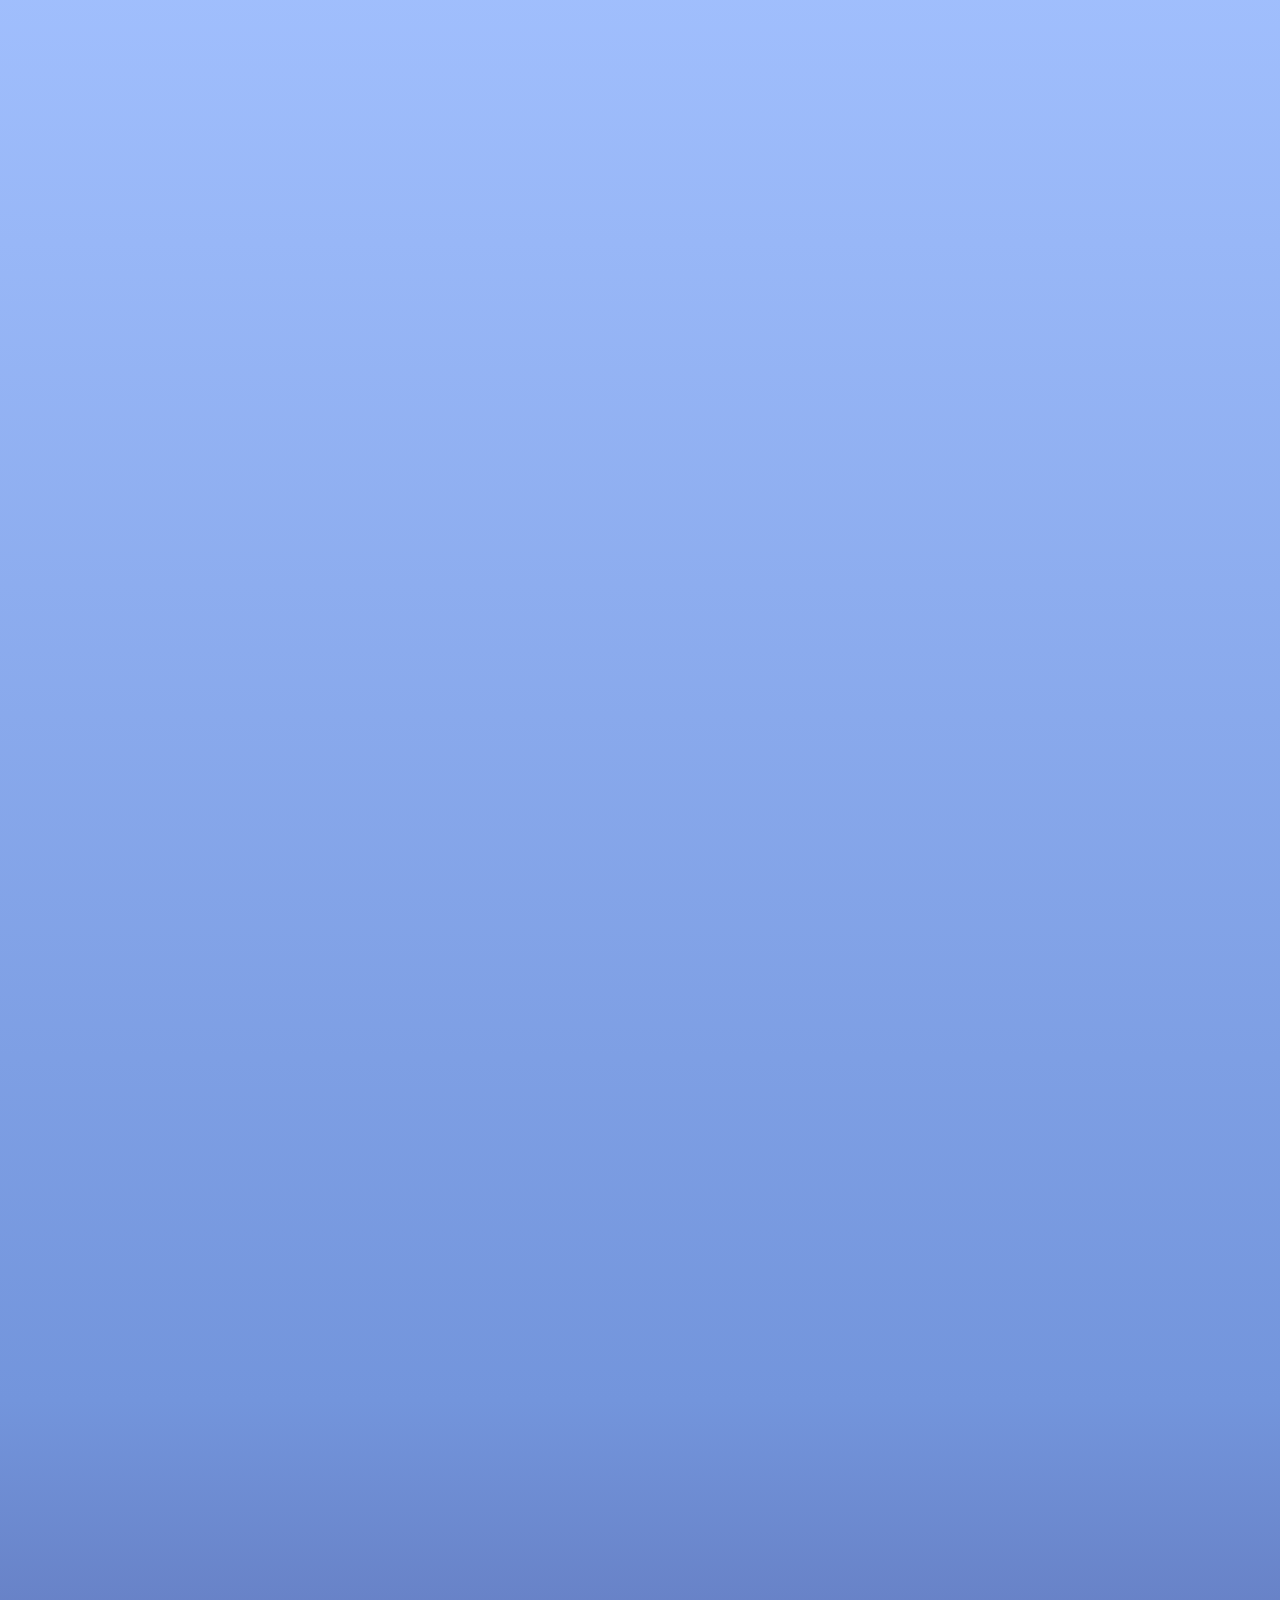
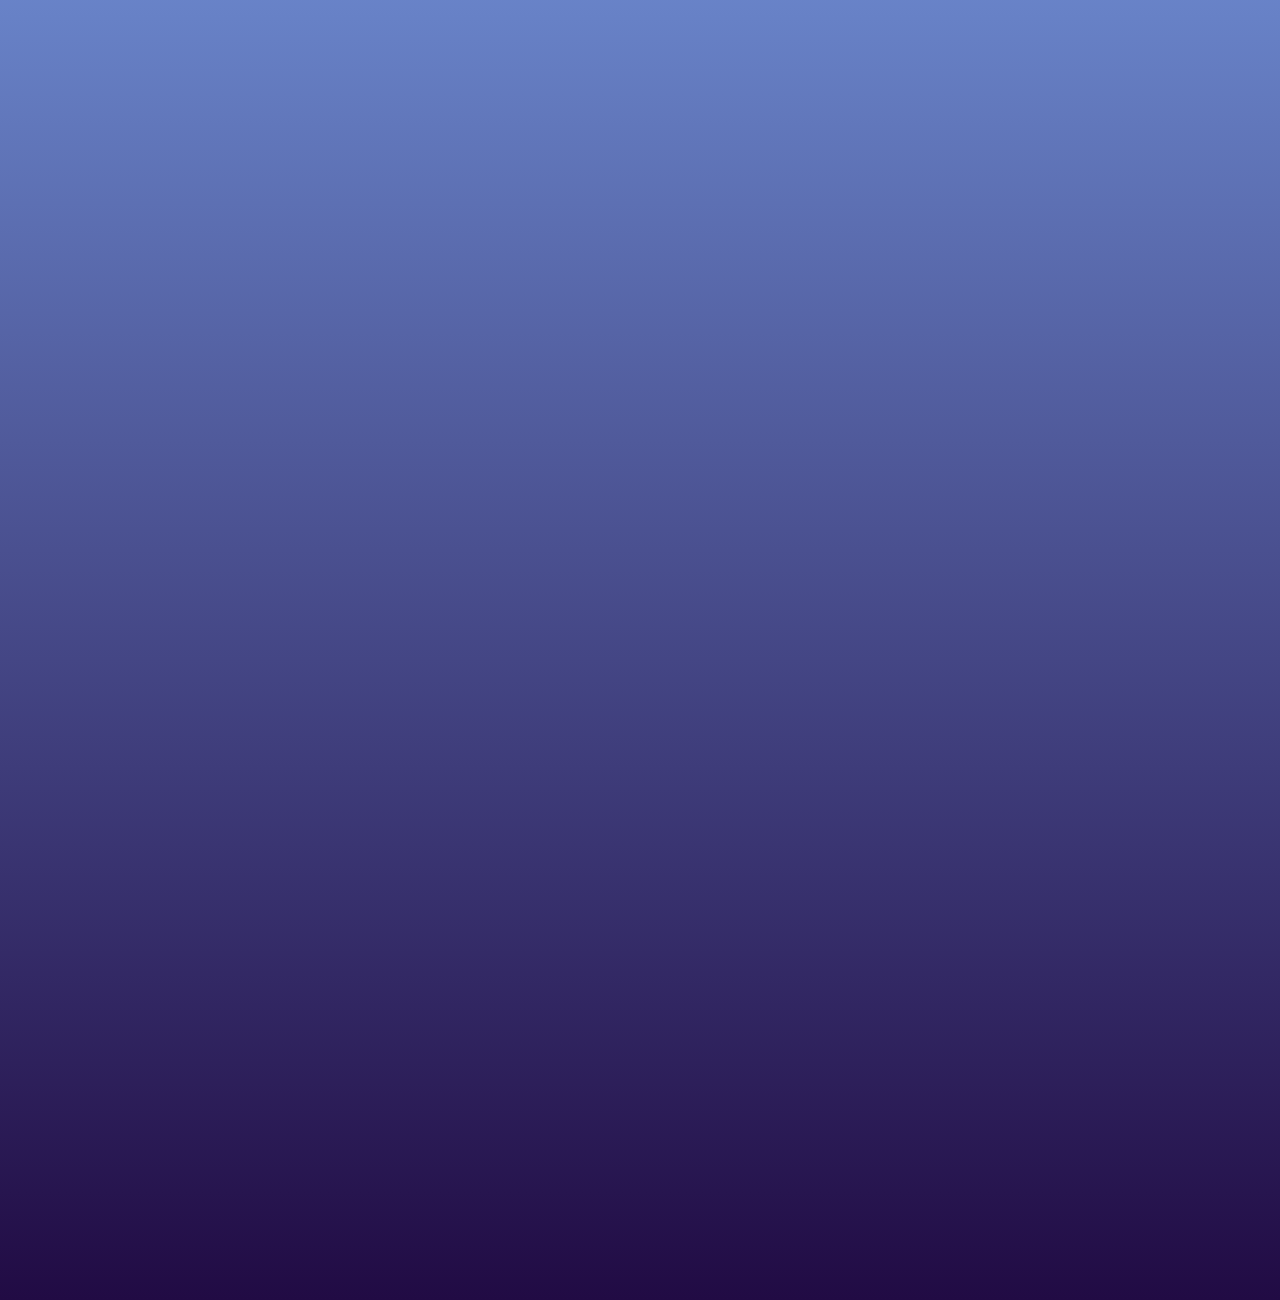
==== commit 2d89cb74: "done" ====
--- a/index.html
+++ b/index.html
@@ -7,12 +7,13 @@
 </head>
 <body>
 	<header>
-		<a href="#" class="logo">Season</a>
+		<a href="" class="logo">Season</a>
 		<ul>
-			<li><a href="#" class="active">Night</a></li>
-			<li><a href="#" id="hij">Noon</a></li>
-			<li><a href="#" id="efg">Noon Rain</a></li>
-			<li><a href="#" id="abc">Night Rain</a></li>
+			<li><a href="#seeNight" id="seeNight" class="active">Night</a></li>
+			<li><a href="#seeNoon" id="seeNoon">Noon</a></li>
+			<li><a href="#seeNoonRain" id="seeNoonRain">Noon Rain</a></li>
+			<li><a href="#seeNightRain" id="seeNightRain">Night Rain</a></li>
+			<li><a href="#popupDialog" id="seeInfo">About</a></li>
 		</ul>
 	</header>
 
@@ -66,7 +67,7 @@
 		<img src="images/moon3.png" id="moon" class="light moon-light">
 		<img src="images/sun.png" id="sun" class="light sun-light">
 		
-		<!-- <img src="images/mountains_behind malam rain.png" id="mountains_behind_malam_rain" class="mountains mountains_behind_malam_rain mountains_malam_rain"> -->
+		<img src="images/mountains_behind malam rain.png" id="mountains_behind_malam_rain" class="mountains mountains_behind_malam_rain mountains_malam_rain">
 		<img src="images/mountains_behind siang rain.png" id="mountains_behind_siang_rain" class="mountains mountains_behind_siang_rain mountains_siang_rain">
 		<img src="images/mountains_behind siang.png" id="mountains_behind_siang" class="mountains mountains_behind_siang mountains_siang">
 		<img src="images/mountains_behind malam.png" id="mountains_behind_malam" class="mountains mountains_behind_malam mountains_malam">
@@ -74,6 +75,7 @@
 		<!-- <a href="#sec" id="btn">Klik Disini</a> -->
 		<img src="images/mountains_front malam.png" id="mountains_front_malam" class="mountains mountains_front_malam mountains_malam">
 		<img src="images/mountains_front siang.png" id="mountains_front_siang" class="mountains mountains_front_siang mountains_siang">
+		<img src="images/mountains_front malam rain.png" id="mountains_front_malam_rain" class="mountains mountains_front_malam_rain mountains_malam_rain">
 		<img src="images/mountains_front siang rain.png" id="mountains_front_siang_rain" class="mountains mountains_front_siang_rain mountains_siang_rain">
 		<img src="images/rain1.gif" id="rain_front" class="rain_front">
 	</section>
@@ -81,17 +83,21 @@
 	<div id="noon"></div>
 	<div id="noonRain"></div>
 	<div id="nightRain"></div>
-	<!-- <div class="sec" id="sec">
-		<h2>Kelompok 4</h2>
-		<p><b>1.ALI ARMAN DAULAY</b><br><br>
-			  2.DIMAS AHMAD RAIHAN<br><br>
-			  3.JIAN MARCEL HAMONANGAN SILALAHI<br><br>
-			  4.MUHAMMAD FIKRI SAPUTRA<br><br>
-			  5.REZA LISA RAHMADANI PASARIBU<br><br>
-			  6.SHAUQI SHAUFAN<br><br>
-			  7.TENGKU RAFLI FATA
-		</p>
-	</div> -->
+	<div class="sec" id="about">
+		<div>
+			<h1>Creator</h1>
+			<ol>
+				<li>Ali Arman Daulay</li>
+				<li>Muhammad Fikri Saputra</li>
+				<li>Dimas Ahmad Raihan</li>
+				<li>Reza Lisa Rahmadani Pasaribu</li>
+				<li>Shauqi Shaufan</li>
+				<li>Tengku Rafli Fata</li>
+				<li>Jian Marcel Hamonangan Sialalhi</li>
+			</ol>
+			<p>Inspiration by this video from youtube <br> https://www.youtube.com/watch?v=1wfeqDyMUx4</p>
+		</div>
+	</div>
 	<script type="text/javascript" src="javascript/season.js"></script>
 </body>
 </html>
--- a/css/season.css
+++ b/css/season.css
@@ -49,6 +49,10 @@
 	background: #fff;
 	color: #2b1055;
 }
+header ul li a.active-info {
+	background: #d6033d;
+    color: #ffffff;
+}
 section {
 	position: relative;
 	width: 100%;
@@ -175,7 +179,7 @@
 }
 
 section img.light {
-	top: 0;
+	top: 100vw;
 	left: 50%;
 	margin-left: -256px;
 	position: fixed;
@@ -216,16 +220,30 @@
 	transform: translate(8px);
 }
 .sec {
-	position: relative;
-	padding: 100px;
-	/*background: #1c0522;*/
-}
-.sec h2 {
-	font-size: 3.5em;
-	margin-bottom: 10px;
-	color: #fff;
+	top: 0;
+    position: fixed;
+    width: 100%;
+    height: 100%;
+    left: 0;
+    z-index: 15;
+    background: #1c0522;
+    display: flex;
+    justify-content: center;
+    align-items: center;
+    opacity: 0;
+    transition: opacity .5s ease-in-out;
+}
+.sec h1 {
+	font-size: 3em;
+	margin-bottom: 15px;
+	color: #8e00b3;
+}
+.sec ol {
+	color: #917398;
+	padding-left: 20px;
 }
 .sec p {
-	font-size: 1em;
-	color: #fff;
+	color: #482e4e;
+    margin-top: 20px;
+    font-size: 13px;
 }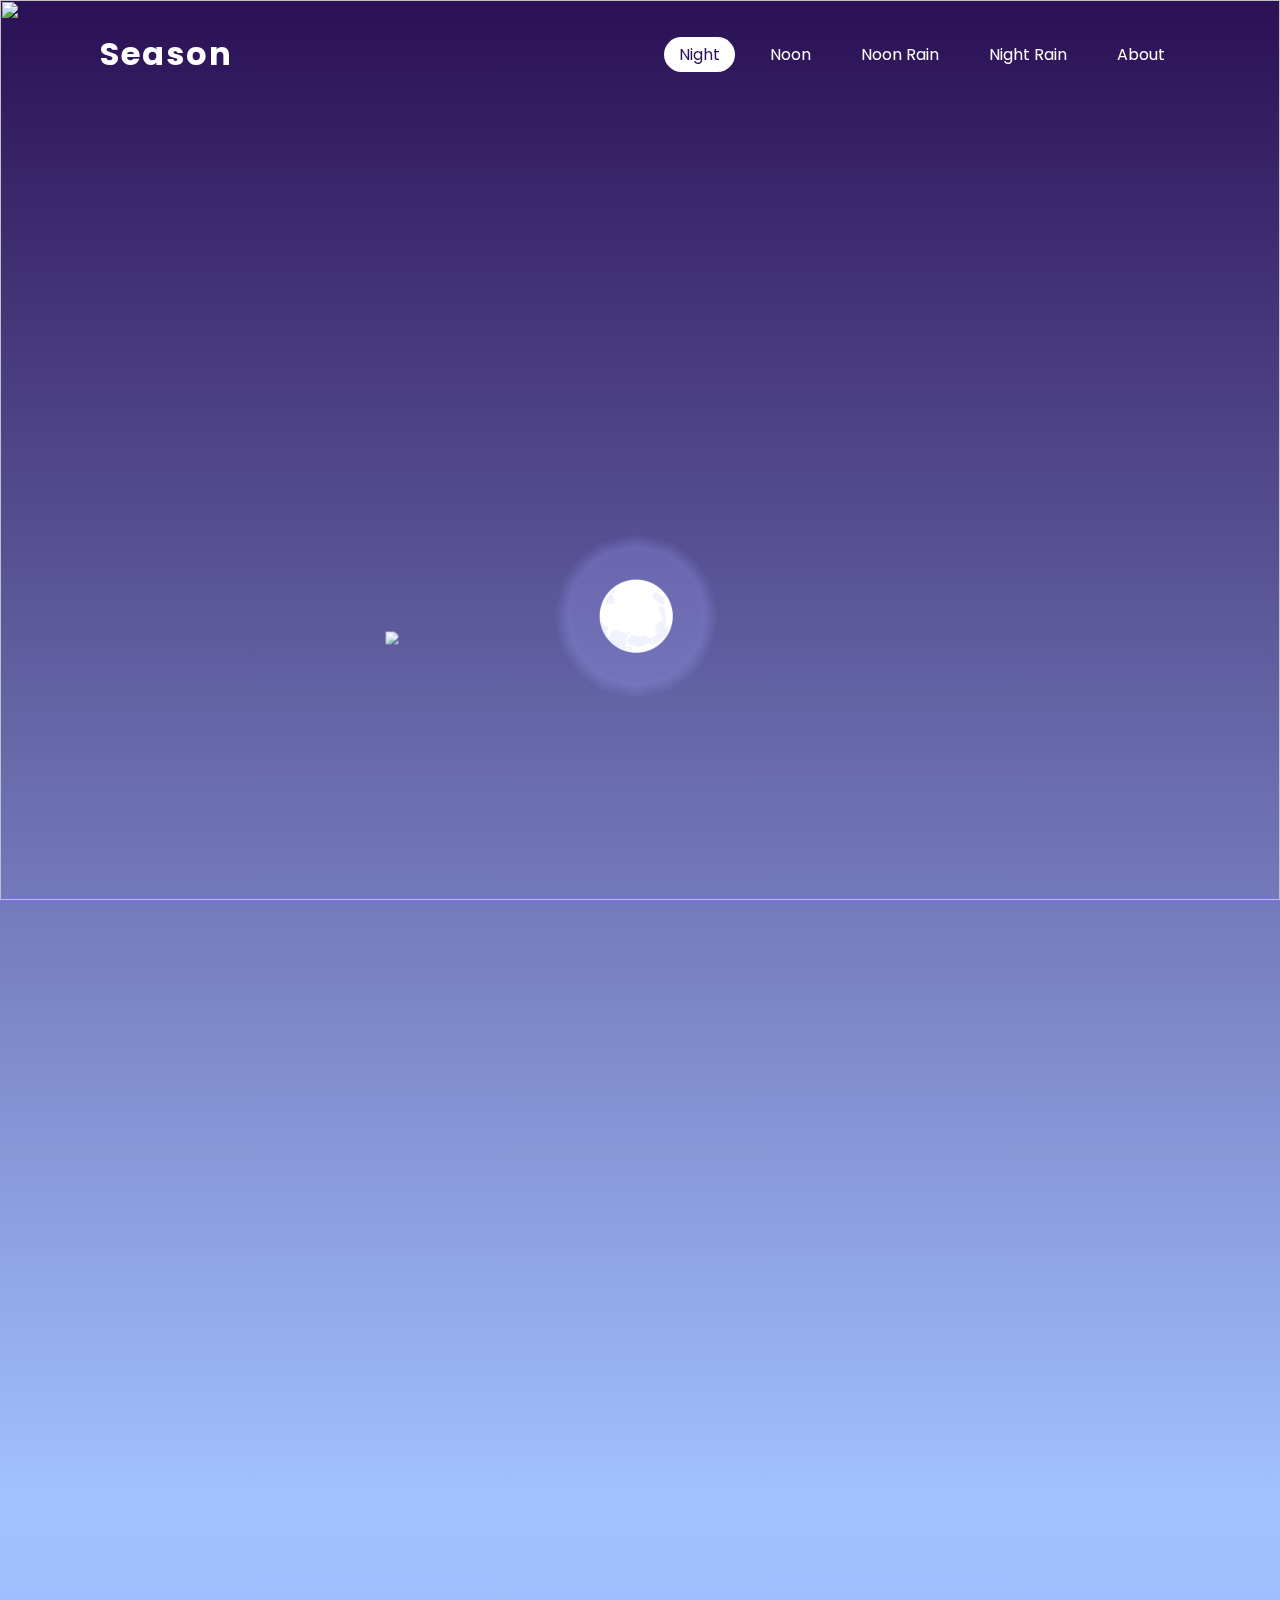
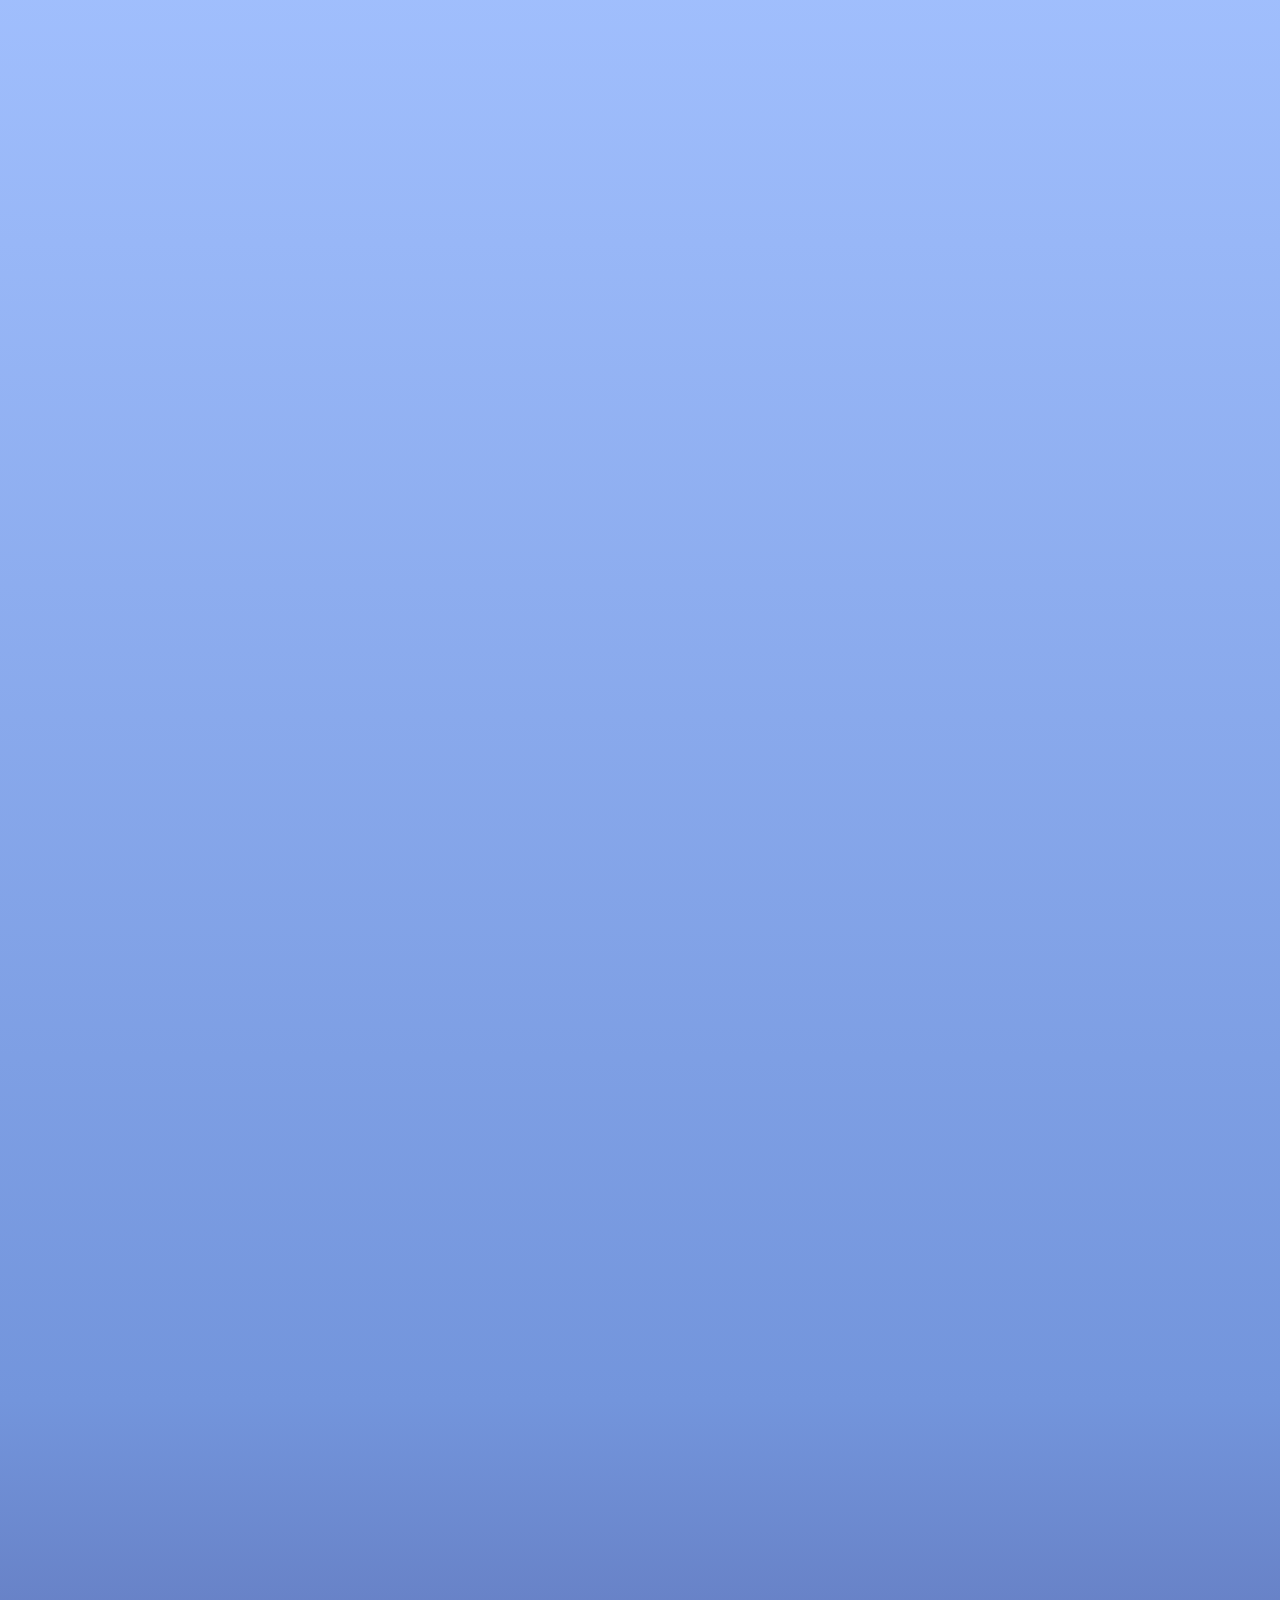
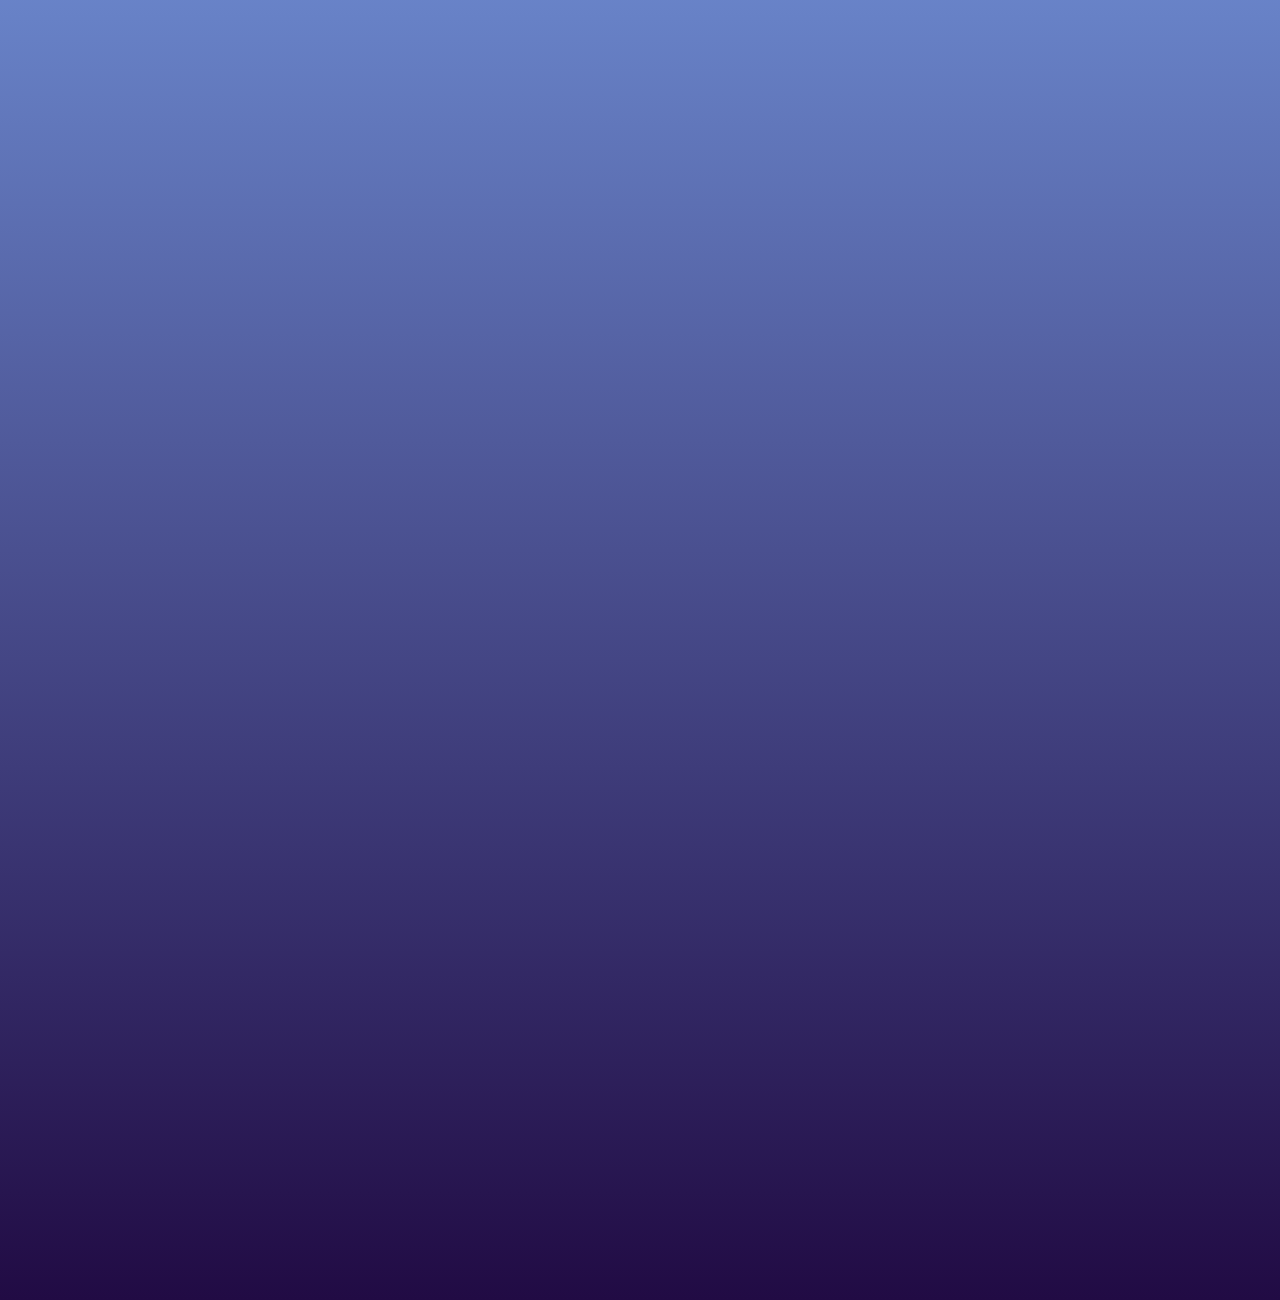
==== commit 7847b752: "lazy loading, done" ====
--- a/index.html
+++ b/index.html
@@ -17,24 +17,24 @@
 		</ul>
 	</header>
 
-	<img src="images/night cloud.png" class="clouds night-clouds night-cloud-1">
-	<img src="images/night cloud.png" class="clouds night-clouds night-cloud-2">
-	<img src="images/night cloud.png" class="clouds night-clouds night-cloud-3">
-	<img src="images/night cloud.png" class="clouds night-clouds night-cloud-4">
-	<img src="images/night cloud.png" class="clouds night-clouds night-cloud-5">
-	<img src="images/night cloud.png" class="clouds night-clouds night-cloud-6 z10">
-	<img src="images/night cloud.png" class="clouds night-clouds night-cloud-7 z10">
-	<img src="images/night cloud.png" class="clouds night-clouds night-cloud-8 z10">
-	<img src="images/night cloud.png" class="clouds night-clouds night-cloud-9 z9">
-	<img src="images/night cloud.png" class="clouds night-clouds night-cloud-10 z10">
-	<img src="images/night cloud.png" class="clouds night-clouds night-cloud-11 z9">
-	<img src="images/night cloud.png" class="clouds night-clouds night-cloud-12 z9">
-	<img src="images/night cloud.png" class="clouds night-clouds night-cloud-13 z9">
+	<img src="images/def-img.jpg" class="clouds def-img night-clouds night-cloud-1">
+	<img src="images/def-img.jpg" class="clouds def-img night-clouds night-cloud-2">
+	<img src="images/def-img.jpg" class="clouds def-img night-clouds night-cloud-3">
+	<img src="images/def-img.jpg" class="clouds def-img night-clouds night-cloud-4">
+	<img src="images/def-img.jpg" class="clouds def-img night-clouds night-cloud-5">
+	<img src="images/def-img.jpg" class="clouds def-img night-clouds night-cloud-6 z10">
+	<img src="images/def-img.jpg" class="clouds def-img night-clouds night-cloud-7 z10">
+	<img src="images/def-img.jpg" class="clouds def-img night-clouds night-cloud-8 z10">
+	<img src="images/def-img.jpg" class="clouds def-img night-clouds night-cloud-9 z9">
+	<img src="images/def-img.jpg" class="clouds def-img night-clouds night-cloud-10 z10">
+	<img src="images/def-img.jpg" class="clouds def-img night-clouds night-cloud-11 z9">
+	<img src="images/def-img.jpg" class="clouds def-img night-clouds night-cloud-12 z9">
+	<img src="images/def-img.jpg" class="clouds def-img night-clouds night-cloud-13 z9">
 
-	<img src="images/dark cloud2.png" class="clouds night-clouds dark-clouds night-cloud-14 z9">
-	<img src="images/dark cloud2.png" class="clouds night-clouds dark-clouds night-cloud-15 z10">
-	<img src="images/dark cloud2.png" class="clouds night-clouds dark-clouds night-cloud-16 z10">
-	<img src="images/dark cloud2.png" class="clouds night-clouds dark-clouds night-cloud-17 z11">
+	<img src="images/def-img.jpg" class="clouds def-img night-clouds dark-clouds night-cloud-14 z9">
+	<img src="images/def-img.jpg" class="clouds def-img night-clouds dark-clouds night-cloud-15 z10">
+	<img src="images/def-img.jpg" class="clouds def-img night-clouds dark-clouds night-cloud-16 z10">
+	<img src="images/def-img.jpg" class="clouds def-img night-clouds dark-clouds night-cloud-17 z11">
 
 	<section>
 		<img src="images/stars.png" id="stars">
@@ -48,35 +48,38 @@
 			 sc-rhc > summer cloud - right higt cloud
 			 sc-bm > summer cloud - behind mountain
 		 -->
-		<img src="images/summer cloud 1.png" class="clouds sc1-lhc-1 summer-clouds">
-		<img src="images/summer cloud 1.png" class="clouds sc1-lhc-2 summer-clouds">
-		<img src="images/summer cloud 1.png" class="clouds sc1-rhc-1 summer-clouds">
-		<img src="images/summer cloud 1.png" class="clouds sc1-rhc-2 summer-clouds">
-		<img src="images/summer cloud 1.png" class="clouds sc1-tc-1 summer-clouds">
-		<img src="images/summer cloud 1.png" class="clouds sc1-tc-2 summer-clouds">
+		<img src="images/def-img.jpg" class="clouds sc1-lhc-1 summer-clouds summer-clouds-sc1 def-img">
+		<img src="images/def-img.jpg" class="clouds sc1-lhc-2 summer-clouds summer-clouds-sc1 def-img">
+		<img src="images/def-img.jpg" class="clouds sc1-rhc-1 summer-clouds summer-clouds-sc1 def-img">
+		<img src="images/def-img.jpg" class="clouds sc1-rhc-2 summer-clouds summer-clouds-sc1 def-img">
+		<img src="images/def-img.jpg" class="clouds sc1-tc-1 summer-clouds summer-clouds-sc1 def-img">
+		<img src="images/def-img.jpg" class="clouds sc1-tc-2 summer-clouds summer-clouds-sc1 def-img">
 		
-		<img src="images/summer cloud 2.png" class="clouds sc2-tm-1 summer-clouds">
-		<img src="images/summer cloud 2.png" class="clouds sc2-tm-2 summer-clouds">
-		<img src="images/summer cloud 2.png" class="clouds sc2-lhc summer-clouds">		
+		<img src="images/summer cloud 2.png" class="clouds sc2-tm-1 summer-clouds summer-clouds-sc2 def-img">
+		<img src="images/summer cloud 2.png" class="clouds sc2-tm-2 summer-clouds summer-clouds-sc2 def-img">
+		<img src="images/summer cloud 2.png" class="clouds sc2-lhc summer-clouds summer-clouds-sc2 def-img">		
 
-		<img src="images/summer cloud 3.png" class="clouds sc3-mm summer-clouds">
+		<img src="images/summer cloud 3.png" class="clouds sc3-mm summer-clouds summer-clouds-sc3 def-img">
 
-		<img src="images/summer cloud.png" class="clouds sc-rhc summer-clouds">
-		<img src="images/summer cloud.png" class="clouds sc-bm summer-clouds">
+		<img src="images/summer cloud.png" class="clouds sc-rhc summer-clouds summer-clouds-sc4 def-img">
+		<img src="images/summer cloud.png" class="clouds sc-bm summer-clouds summer-clouds-sc4 def-img">
 
 		<img src="images/moon3.png" id="moon" class="light moon-light">
 		<img src="images/sun.png" id="sun" class="light sun-light">
 		
+		<!-- mountains_behind -->
 		<img src="images/mountains_behind malam rain.png" id="mountains_behind_malam_rain" class="mountains mountains_behind_malam_rain mountains_malam_rain">
 		<img src="images/mountains_behind siang rain.png" id="mountains_behind_siang_rain" class="mountains mountains_behind_siang_rain mountains_siang_rain">
 		<img src="images/mountains_behind siang.png" id="mountains_behind_siang" class="mountains mountains_behind_siang mountains_siang">
 		<img src="images/mountains_behind malam.png" id="mountains_behind_malam" class="mountains mountains_behind_malam mountains_malam">
-		<!-- <h2 id="text">Moon Light</h2> -->
-		<!-- <a href="#sec" id="btn">Klik Disini</a> -->
+
+		<!-- mountains_front -->
 		<img src="images/mountains_front malam.png" id="mountains_front_malam" class="mountains mountains_front_malam mountains_malam">
 		<img src="images/mountains_front siang.png" id="mountains_front_siang" class="mountains mountains_front_siang mountains_siang">
 		<img src="images/mountains_front malam rain.png" id="mountains_front_malam_rain" class="mountains mountains_front_malam_rain mountains_malam_rain">
 		<img src="images/mountains_front siang rain.png" id="mountains_front_siang_rain" class="mountains mountains_front_siang_rain mountains_siang_rain">
+
+		<!-- rainy -->
 		<img src="images/rain1.gif" id="rain_front" class="rain_front">
 	</section>
 	<div id="night"></div>
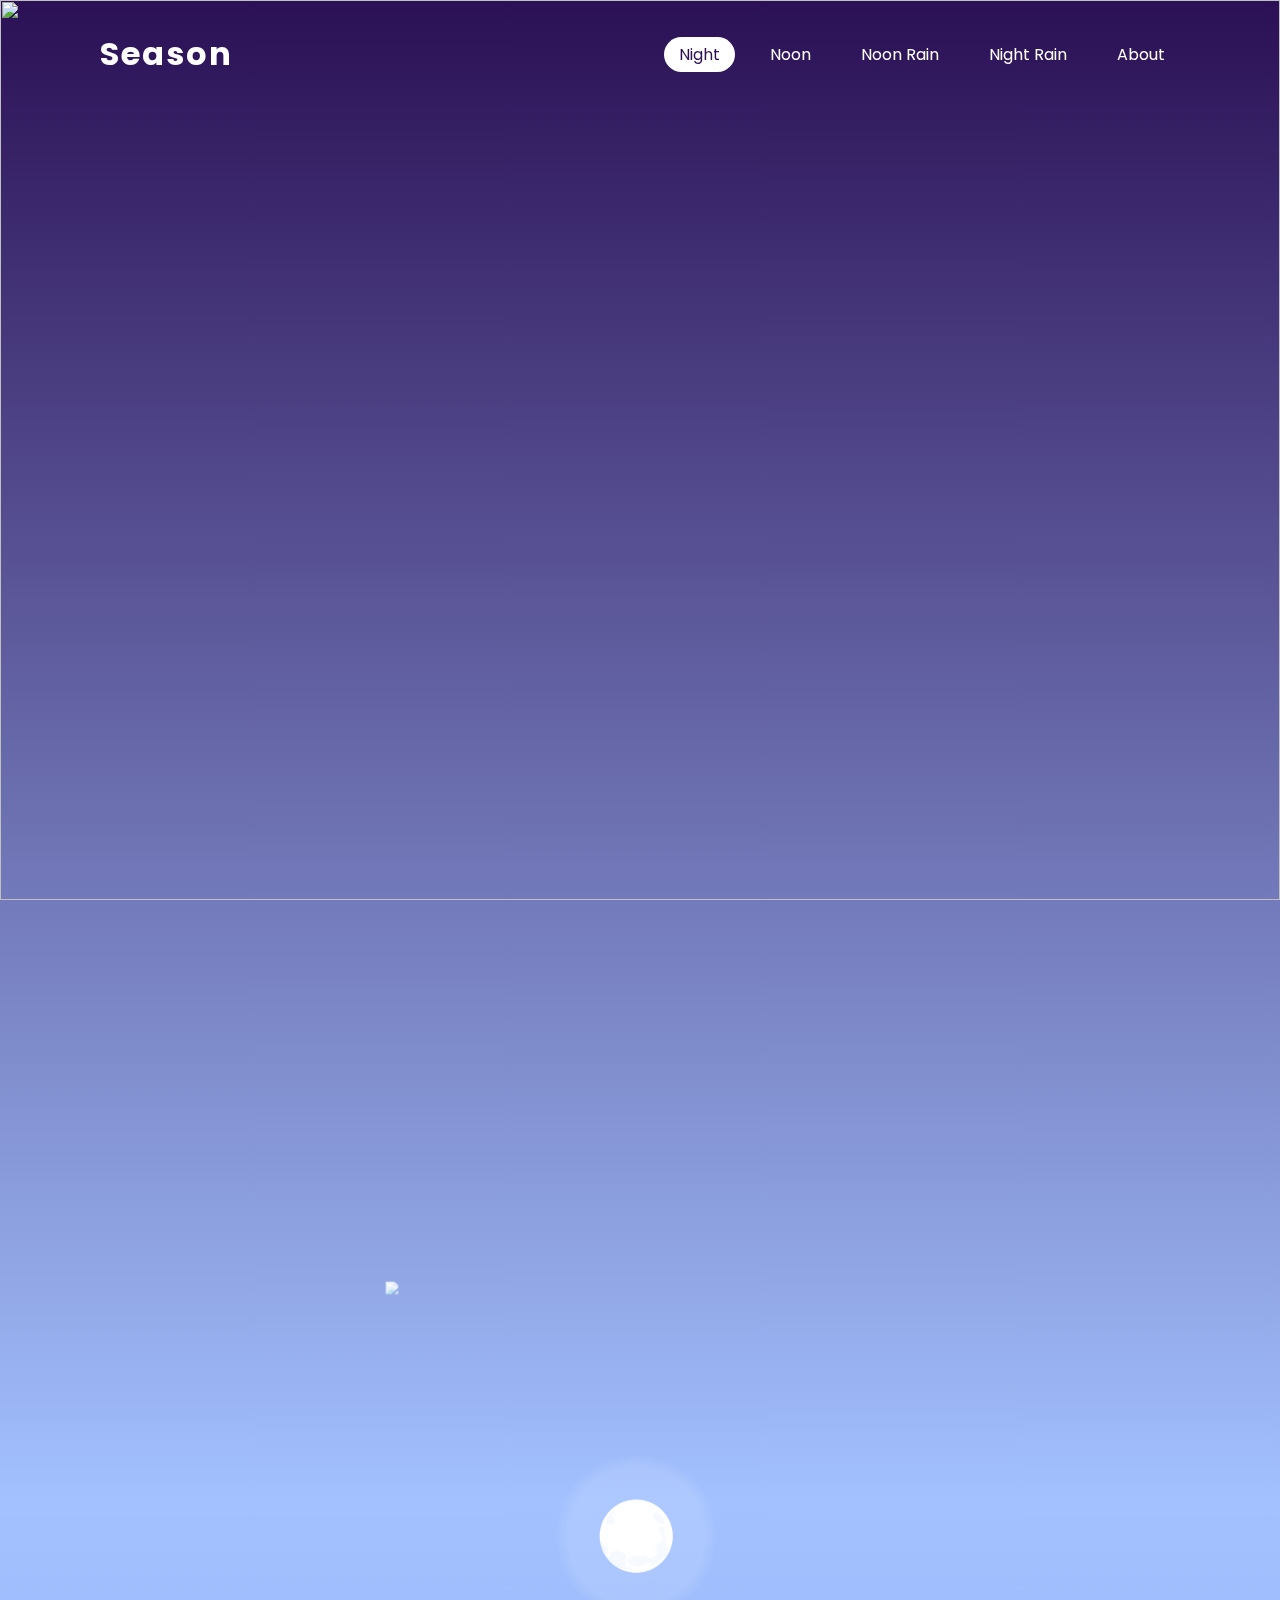
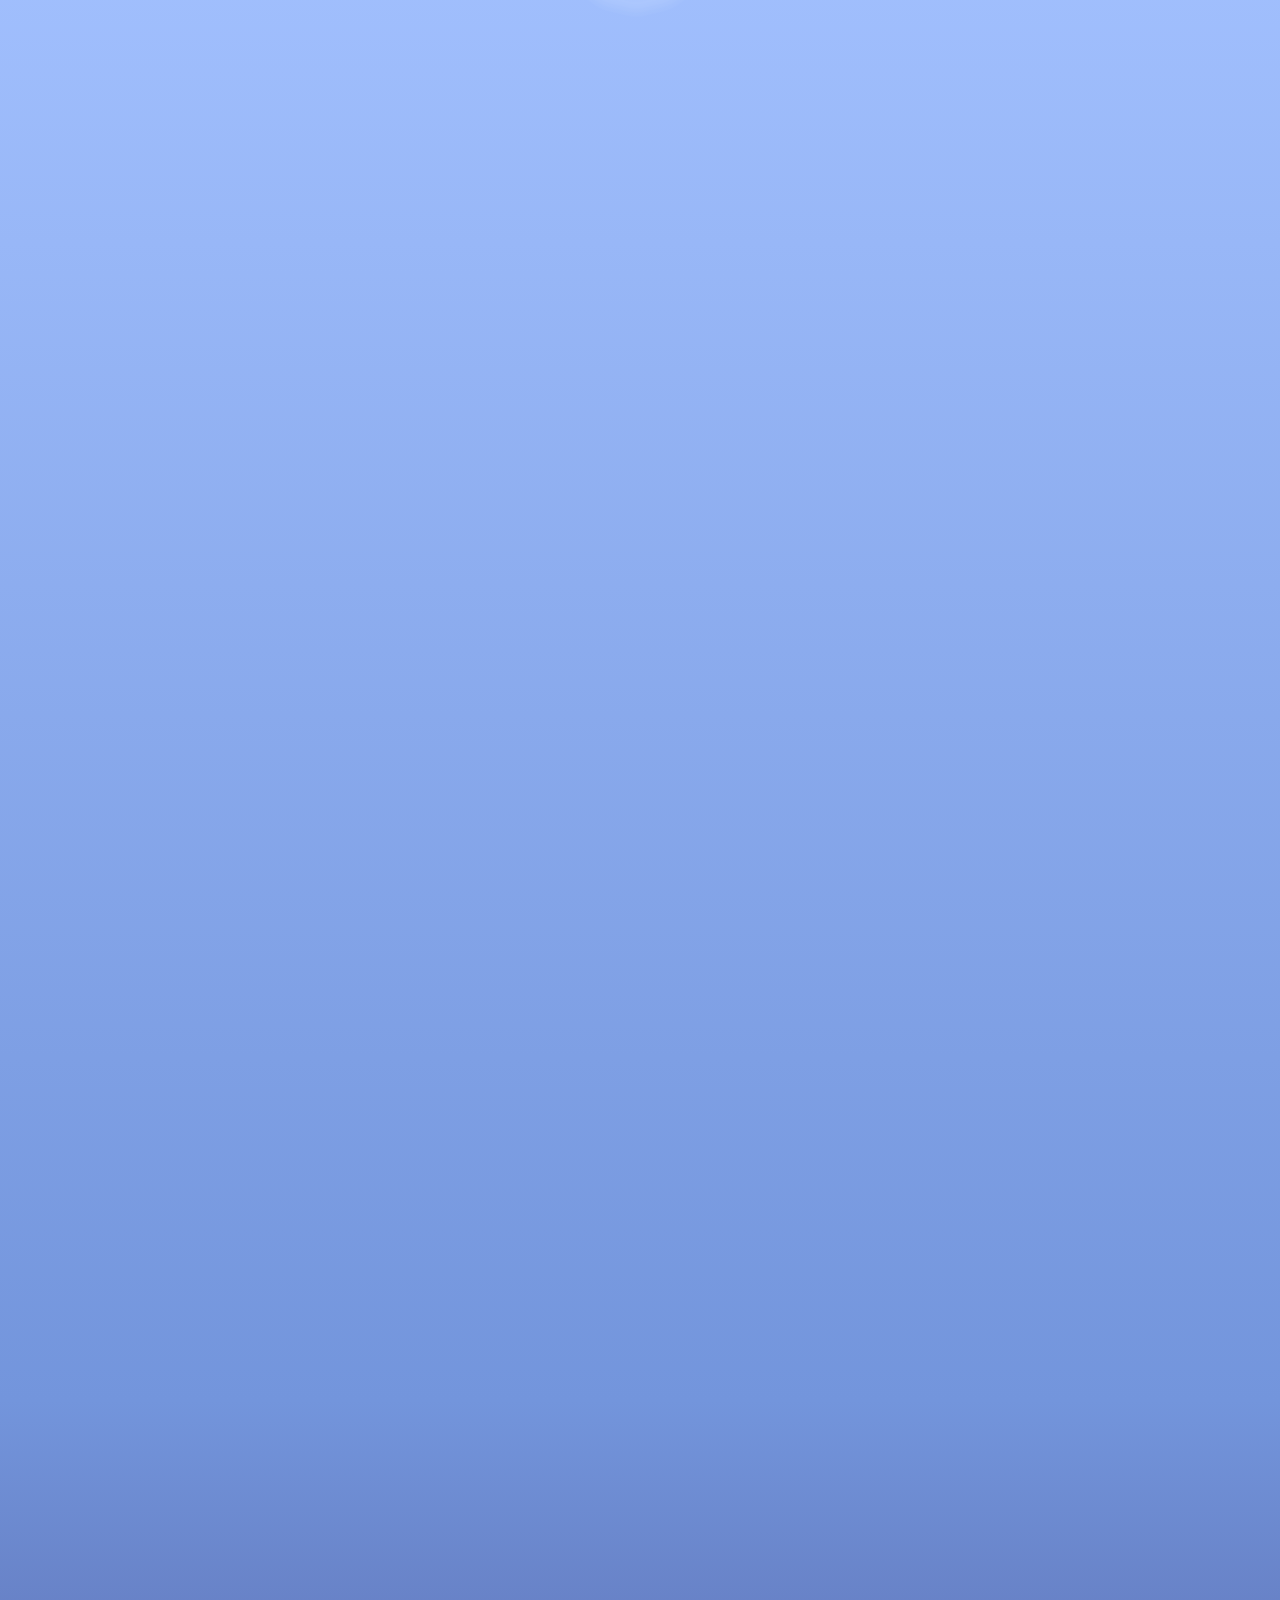
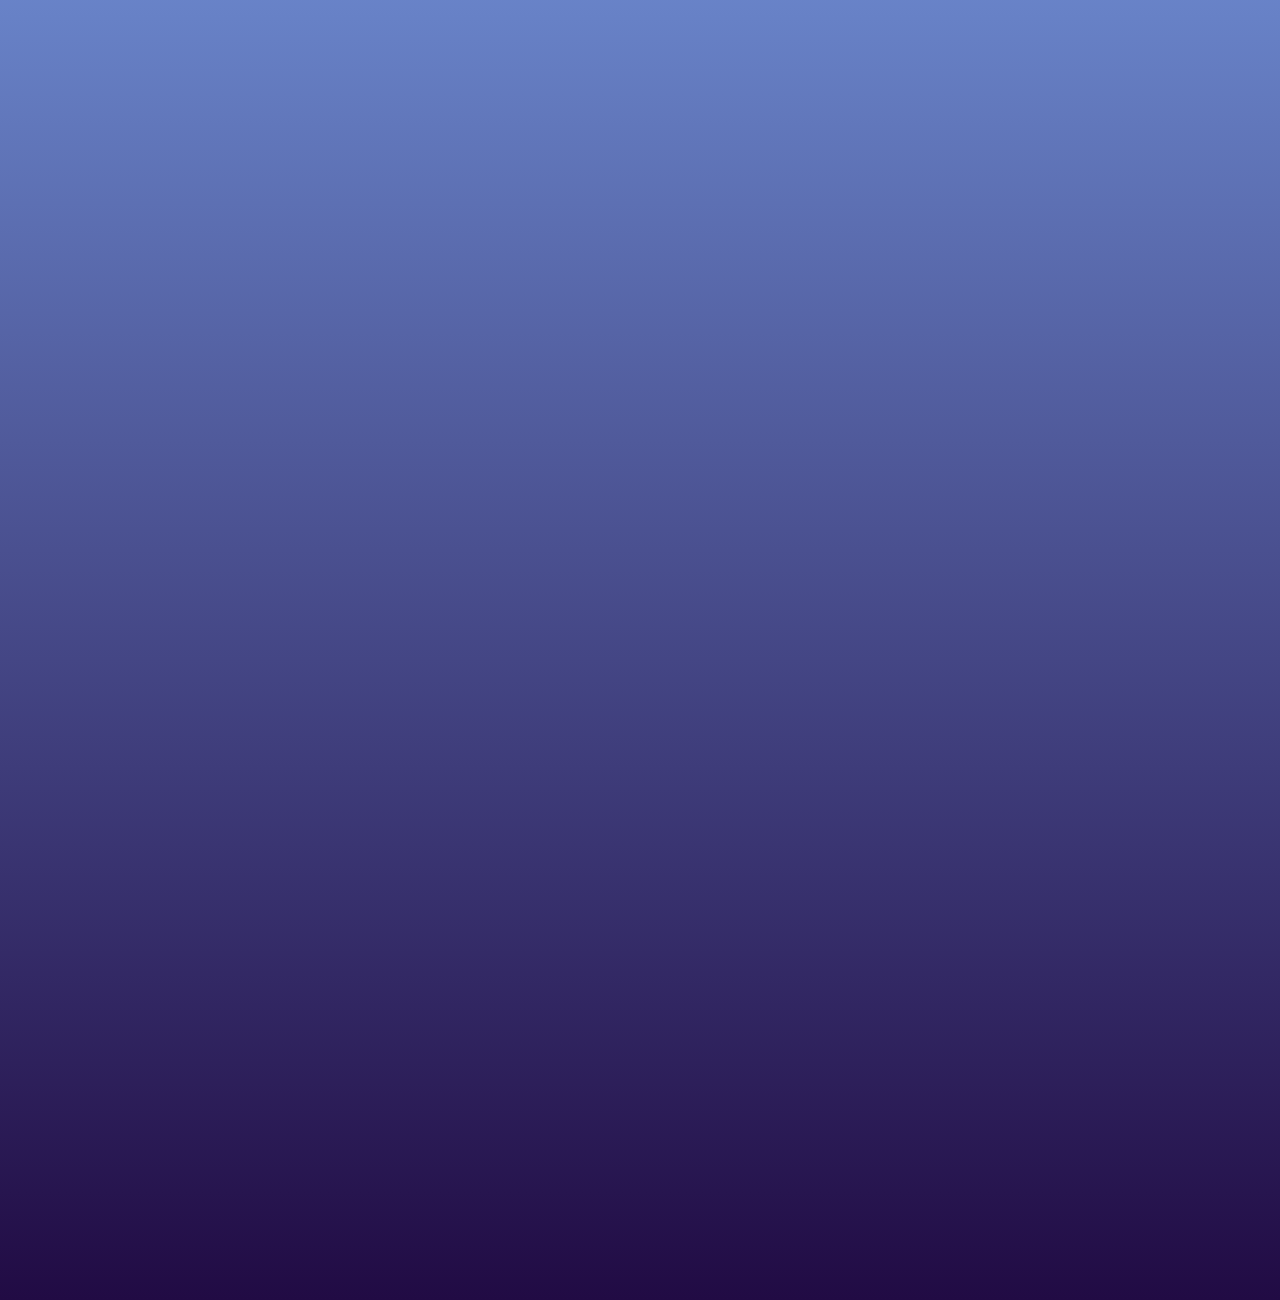
==== commit b63a89f7: "fix scrolling clouds" ====
--- a/index.html
+++ b/index.html
@@ -1,9 +1,11 @@
 <!doctype html>
 <html>
 <head>
-<title>Kelompok 4 . Pemrograman Internet</title>
-<link rel="stylesheet" type="text/css" href="css/season.css">
-<script src="https://code.jquery.com/jquery-3.6.0.min.js" integrity="sha256-/xUj+3OJU5yExlq6GSYGSHk7tPXikynS7ogEvDej/m4=" crossorigin="anonymous"></script>
+	<meta charset="utf-8">
+	<meta name="viewport" content="width=device-width, initial-scale=1.0">
+		<title>Kelompok 4 . Pemrograman Internet</title>
+	<link rel="stylesheet" type="text/css" href="css/season.css">
+	<script src="javascript/jquery.js"></script>
 </head>
 <body>
 	<header>
@@ -80,12 +82,12 @@
 		<img src="images/mountains_front siang rain.png" id="mountains_front_siang_rain" class="mountains mountains_front_siang_rain mountains_siang_rain">
 
 		<!-- rainy -->
-		<img src="images/rain1.gif" id="rain_front" class="rain_front">
+		<img src="images/def-img.jpg" id="rain_front" class="rain_front">
 	</section>
-	<div id="night"></div>
-	<div id="noon"></div>
-	<div id="noonRain"></div>
-	<div id="nightRain"></div>
+	<div id="night" style="height: 100vh"></div>
+	<div id="noon" style="height: 100vh"></div>
+	<div id="noonRain" style="height: 100vh"></div>
+	<div id="nightRain" style="height: 100vh"></div>
 	<div class="sec" id="about">
 		<div>
 			<h1>Creator</h1>
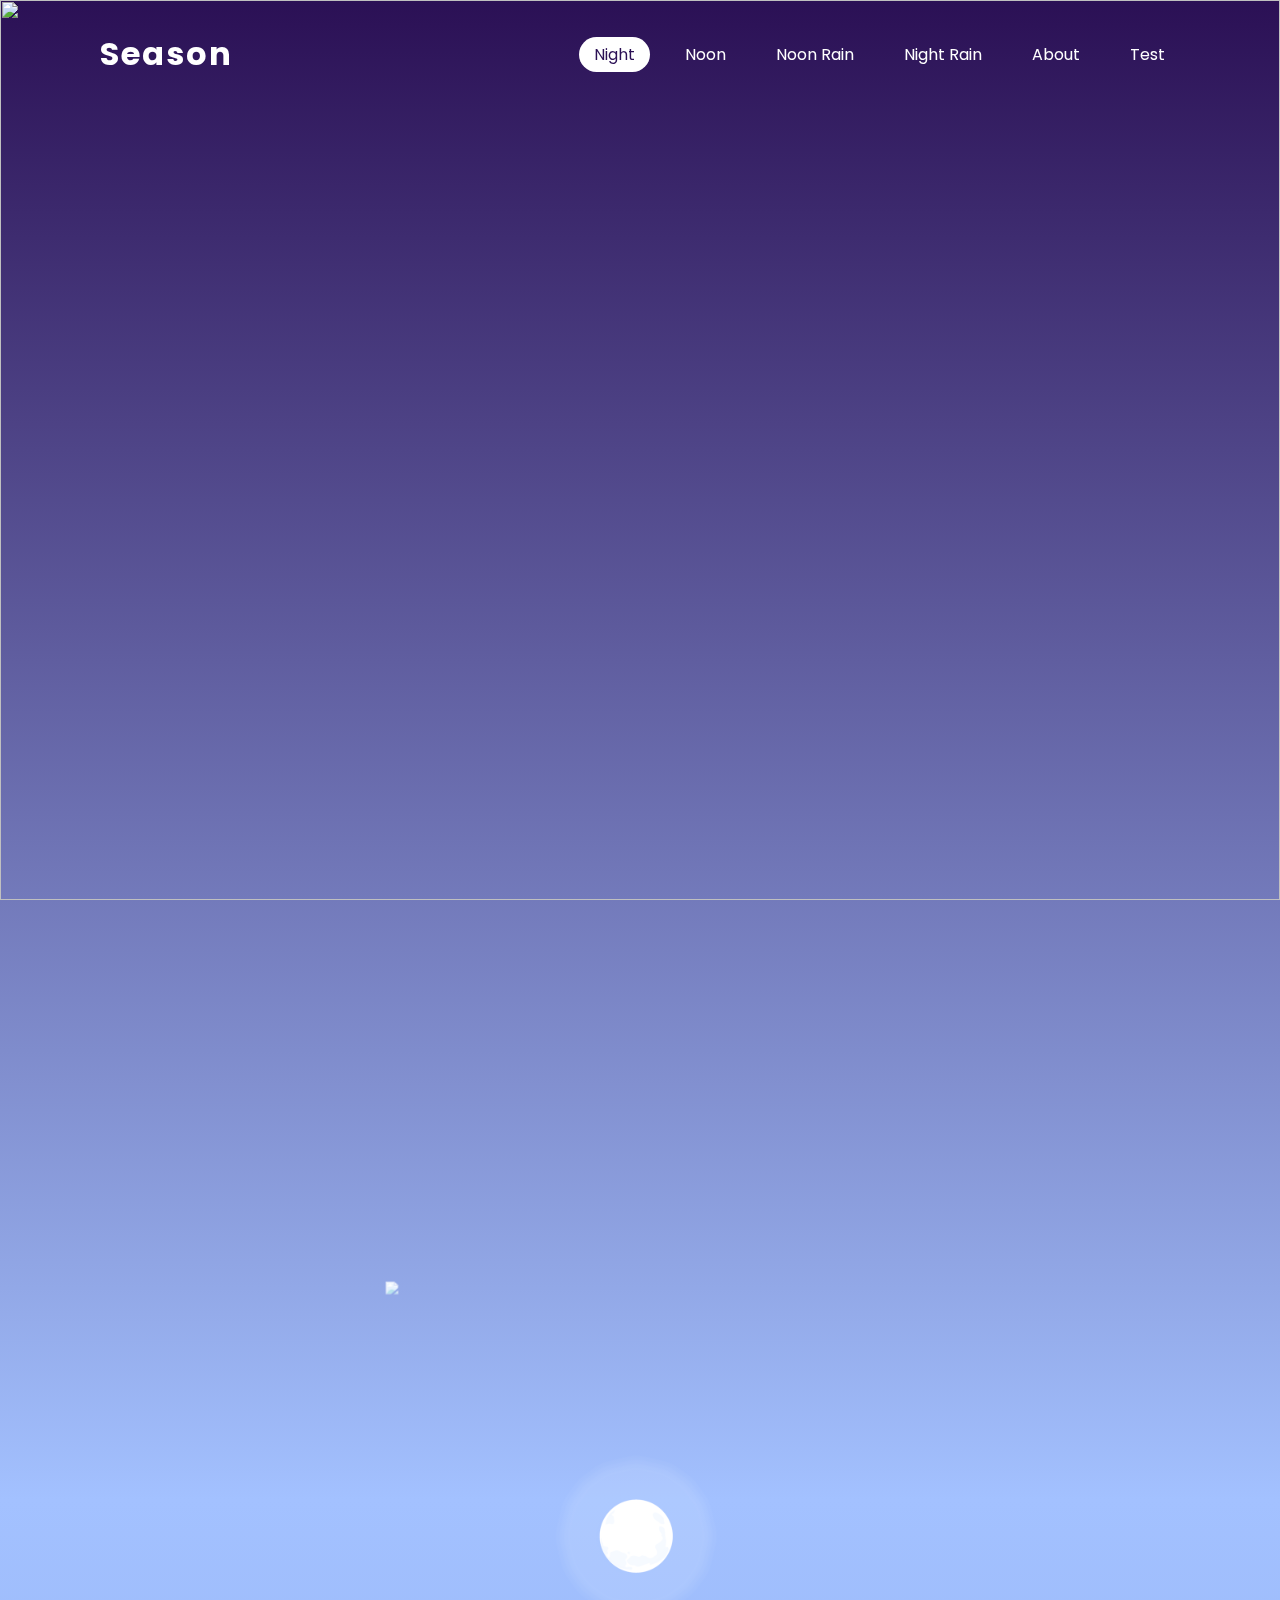
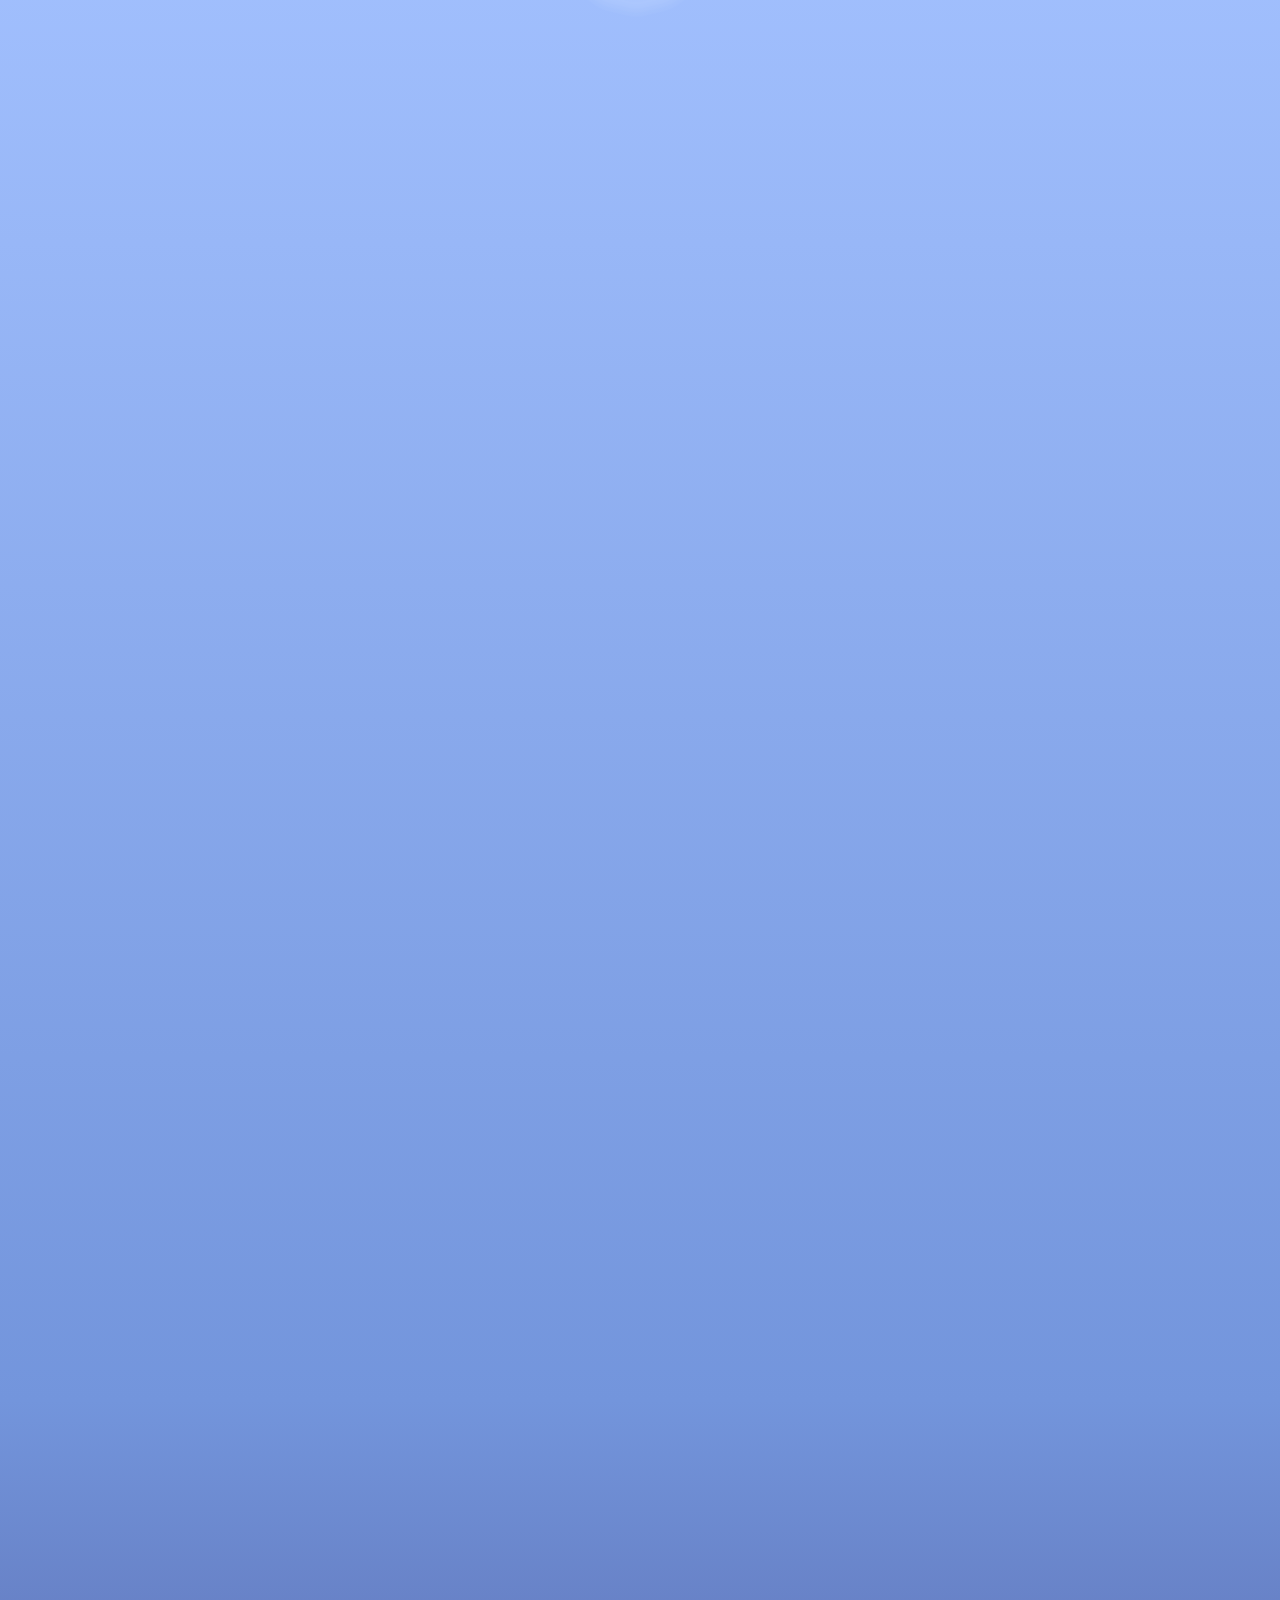
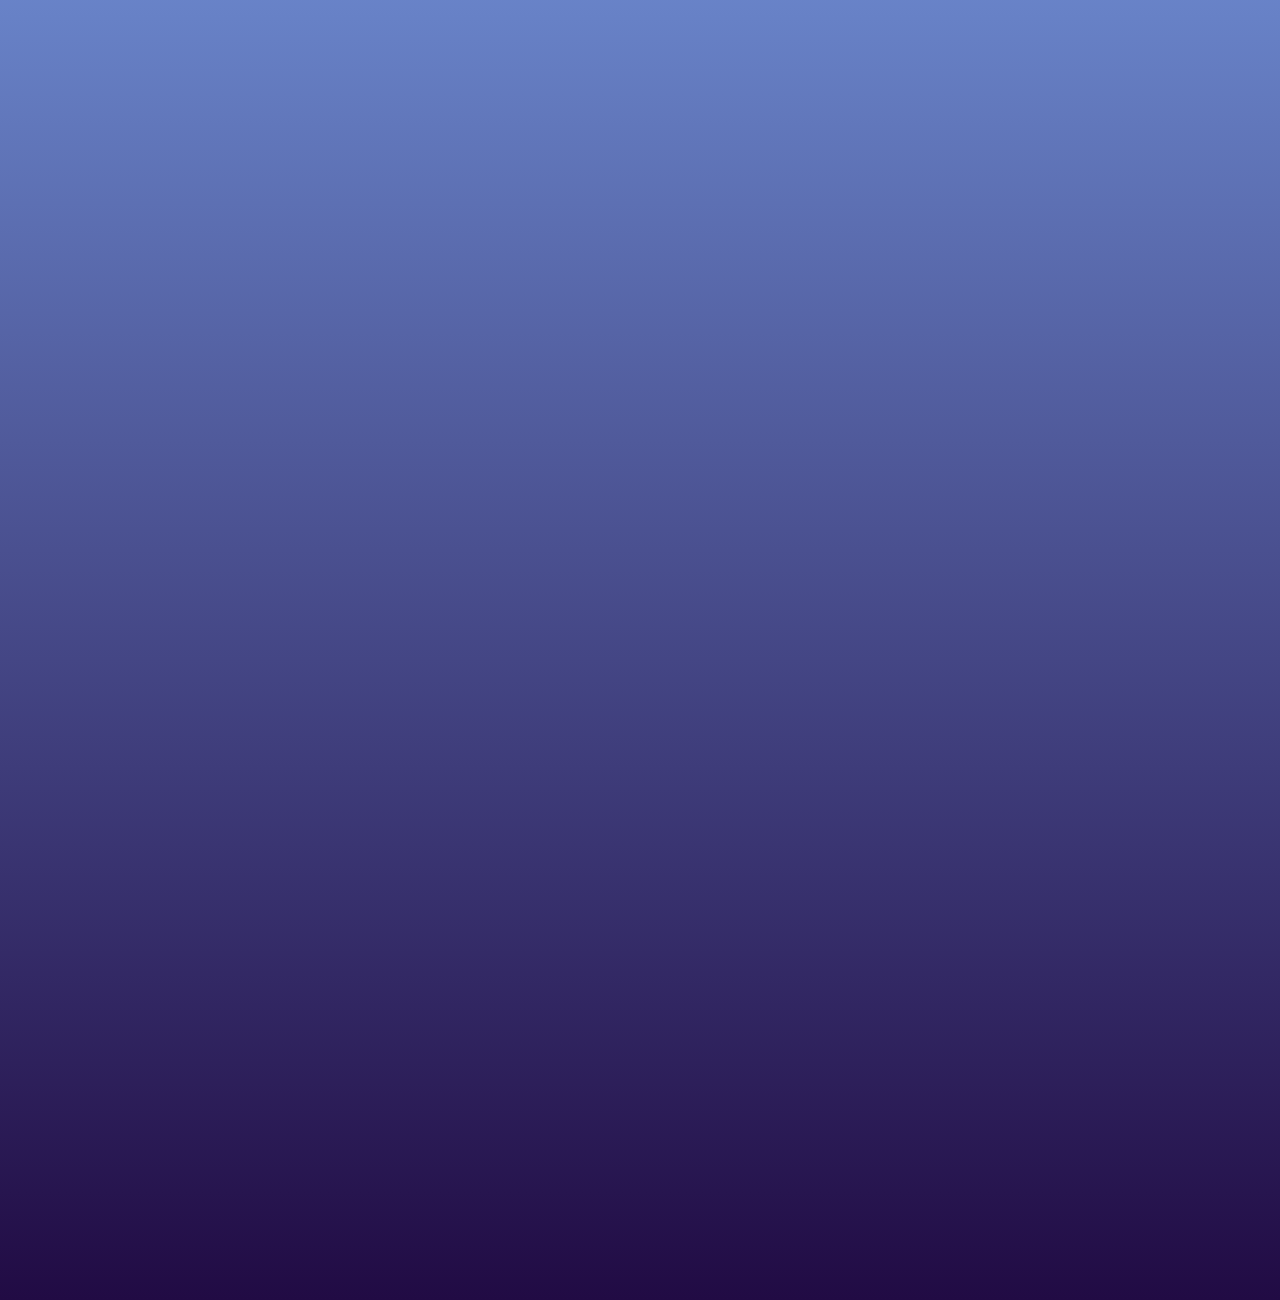
==== commit b2bb8f91: "menambah nav link untuk tes" ====
--- a/index.html
+++ b/index.html
@@ -3,19 +3,23 @@
 <head>
 	<meta charset="utf-8">
 	<meta name="viewport" content="width=device-width, initial-scale=1.0">
-		<title>Kelompok 4 . Pemrograman Internet</title>
+		<title>Season</title>
 	<link rel="stylesheet" type="text/css" href="css/season.css">
 	<script src="javascript/jquery.js"></script>
 </head>
 <body>
 	<header>
 		<a href="" class="logo">Season</a>
-		<ul>
+		<ul class="small-nav">
+			<li><a href="#" id="seeSmallNav"><span></span><span></span><span></span></a></li>
+		</ul>
+		<ul class="big-nav">
 			<li><a href="#seeNight" id="seeNight" class="active">Night</a></li>
 			<li><a href="#seeNoon" id="seeNoon">Noon</a></li>
 			<li><a href="#seeNoonRain" id="seeNoonRain">Noon Rain</a></li>
 			<li><a href="#seeNightRain" id="seeNightRain">Night Rain</a></li>
 			<li><a href="#popupDialog" id="seeInfo">About</a></li>
+			<li><a href="index1.html">Test</a></li>
 		</ul>
 	</header>
 
@@ -100,7 +104,7 @@
 				<li>Tengku Rafli Fata</li>
 				<li>Jian Marcel Hamonangan Sialalhi</li>
 			</ol>
-			<p>Inspiration by this video from youtube <br> https://www.youtube.com/watch?v=1wfeqDyMUx4</p>
+			<p>Inspiration by this video from youtube <br> <a href="https://www.youtube.com/watch?v=1wfeqDyMUx4">https://www.youtube.com/watch?v=1wfeqDyMUx4</a></p>
 		</div>
 	</div>
 	<script type="text/javascript" src="javascript/season.js"></script>
--- a/css/season.css
+++ b/css/season.css
@@ -29,6 +29,40 @@
 	font-size: 2em;
 	letter-spacing: 2px;
 }
+header ul.small-nav {
+	display: none;
+}
+header ul.small-nav a {
+	display: block;
+	height: 40px;
+}
+header ul.small-nav span {
+	width: 30px;
+	height: 4px;
+	background: #fff;
+	display: block;
+	transition: all .2s ease-in-out;
+}
+header ul.small-nav span:first-child {
+	margin-bottom: 4px;
+}
+header ul.small-nav span:nth-child(2) {
+	margin-bottom: 4px;
+}
+header ul.small-nav li a:hover {
+	background: transparent;
+}
+header ul.small-nav li a.active span:first-child {
+	margin-bottom: -4px;
+	transform: rotate(45deg);
+}
+header ul.small-nav li a.active span:nth-child(2) {
+    transform: rotate(-45deg);
+}
+header ul.small-nav li a.active span:last-child {
+	width: 0;
+	height: 0;
+}
 header ul {
 	display: flex;
 	justify-content: center;
@@ -44,8 +78,8 @@
 	color: #fff;
 	border-radius: 20px;
 }
-header ul li a:hover ,
-header ul li a.active {
+header ul:not(.small-nav) li a:hover ,
+header ul:not(.small-nav) li a.active {
 	background: #fff;
 	color: #2b1055;
 }
@@ -53,6 +87,33 @@
 	background: #d6033d;
     color: #ffffff;
 }
+
+@media (max-width: 912px) {
+	header {
+		padding-left: 25px;
+		padding-right: 25px;
+	}
+	header ul.big-nav {
+	    position: absolute;
+	    display: none;
+	    direction: rtl;
+	    right: 20px;
+	    top: 108px;
+	}
+	header ul.big-nav li {
+		margin-bottom: 15px;
+	}
+
+	header ul.small-nav {
+		display: block;
+	}
+}
+@media (min-width: 913px) {
+	header ul.big-nav {
+	    display: flex !important;
+	}
+}
+
 section {
 	position: relative;
 	width: 100%;
